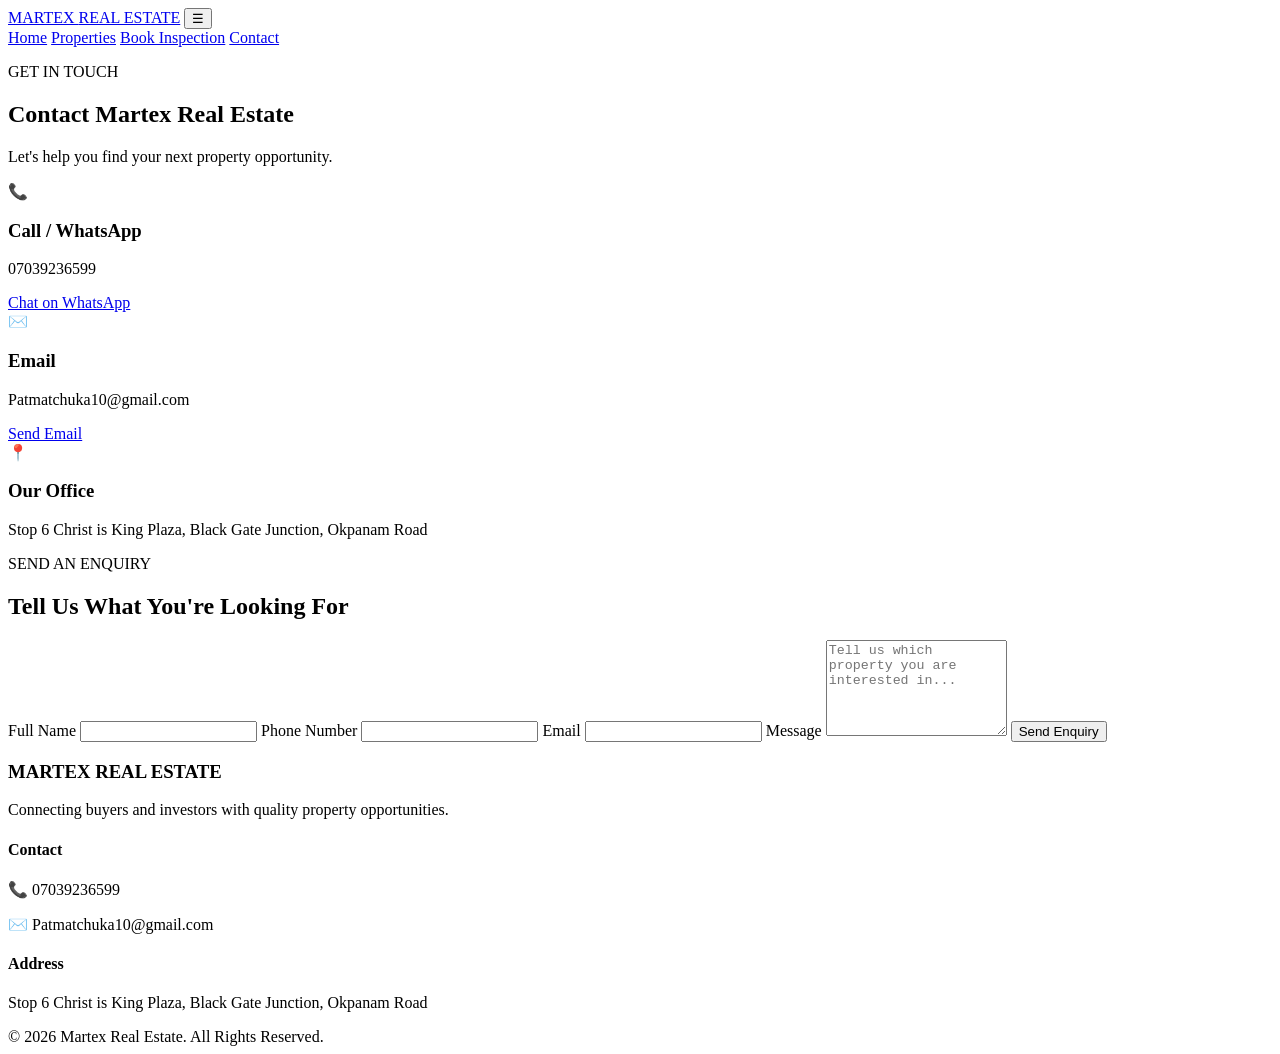
==== contact.html @ 000bf505 "Create contact.html" ====
<!DOCTYPE html>
<html lang="en">
<head>
  <meta charset="UTF-8">
  <meta name="viewport" content="width=device-width, initial-scale=1.0">
  <title>Contact | Martex Real Estate</title>
  <link rel="stylesheet" href="style.css">
</head>

<body>

<header class="header">
  <div class="container nav-container">
    <a href="index.html" class="logo">MARTEX <span>REAL ESTATE</span></a>

    <button class="menu-toggle" onclick="toggleMenu()">☰</button>

    <nav id="mainNav">
      <a href="index.html">Home</a>
      <a href="properties.html">Properties</a>
      <a href="inspection.html">Book Inspection</a>
      <a href="contact.html">Contact</a>
    </nav>
  </div>
</header>

<section class="page-hero">
  <div class="container">
    <p class="section-label">GET IN TOUCH</p>
    <h1>Contact Martex Real Estate</h1>
    <p>Let's help you find your next property opportunity.</p>
  </div>
</section>

<section class="contact-section">
  <div class="container contact-grid">

    <div class="contact-card">
      <div class="contact-icon">📞</div>
      <h3>Call / WhatsApp</h3>
      <p>07039236599</p>
      <a
        href="https://wa.me/2347039236599?text=Hello%20Martex%20Real%20Estate%2C%20I%20am%20interested%20in%20one%20of%20your%20properties."
        class="btn"
        target="_blank">
        Chat on WhatsApp
      </a>
    </div>

    <div class="contact-card">
      <div class="contact-icon">✉️</div>
      <h3>Email</h3>
      <p>Patmatchuka10@gmail.com</p>
      <a
        href="mailto:Patmatchuka10@gmail.com"
        class="btn">
        Send Email
      </a>
    </div>

    <div class="contact-card">
      <div class="contact-icon">📍</div>
      <h3>Our Office</h3>
      <p>
        Stop 6 Christ is King Plaza,
        Black Gate Junction,
        Okpanam Road
      </p>
    </div>

  </div>
</section>

<section class="contact-form-section">
  <div class="container form-container">

    <p class="section-label">SEND AN ENQUIRY</p>
    <h2>Tell Us What You're Looking For</h2>

    <form onsubmit="sendContactMessage(event)">

      <label for="contactName">Full Name</label>
      <input type="text" id="contactName" required>

      <label for="contactPhone">Phone Number</label>
      <input type="tel" id="contactPhone" required>

      <label for="contactEmail">Email</label>
      <input type="email" id="contactEmail">

      <label for="contactMessage">Message</label>
      <textarea id="contactMessage" rows="6" required
        placeholder="Tell us which property you are interested in..."></textarea>

      <button type="submit" class="btn form-button">
        Send Enquiry
      </button>

    </form>

  </div>
</section>

<footer class="footer">
  <div class="container footer-grid">

    <div>
      <h3>MARTEX REAL ESTATE</h3>
      <p>
        Connecting buyers and investors with quality
        property opportunities.
      </p>
    </div>

    <div>
      <h4>Contact</h4>
      <p>📞 07039236599</p>
      <p>✉️ Patmatchuka10@gmail.com</p>
    </div>

    <div>
      <h4>Address</h4>
      <p>
        Stop 6 Christ is King Plaza,
        Black Gate Junction,
        Okpanam Road
      </p>
    </div>

  </div>

  <div class="footer-bottom">
    © 2026 Martex Real Estate. All Rights Reserved.
  </div>
</footer>

<script src="script.js"></script>

</body>
</html>
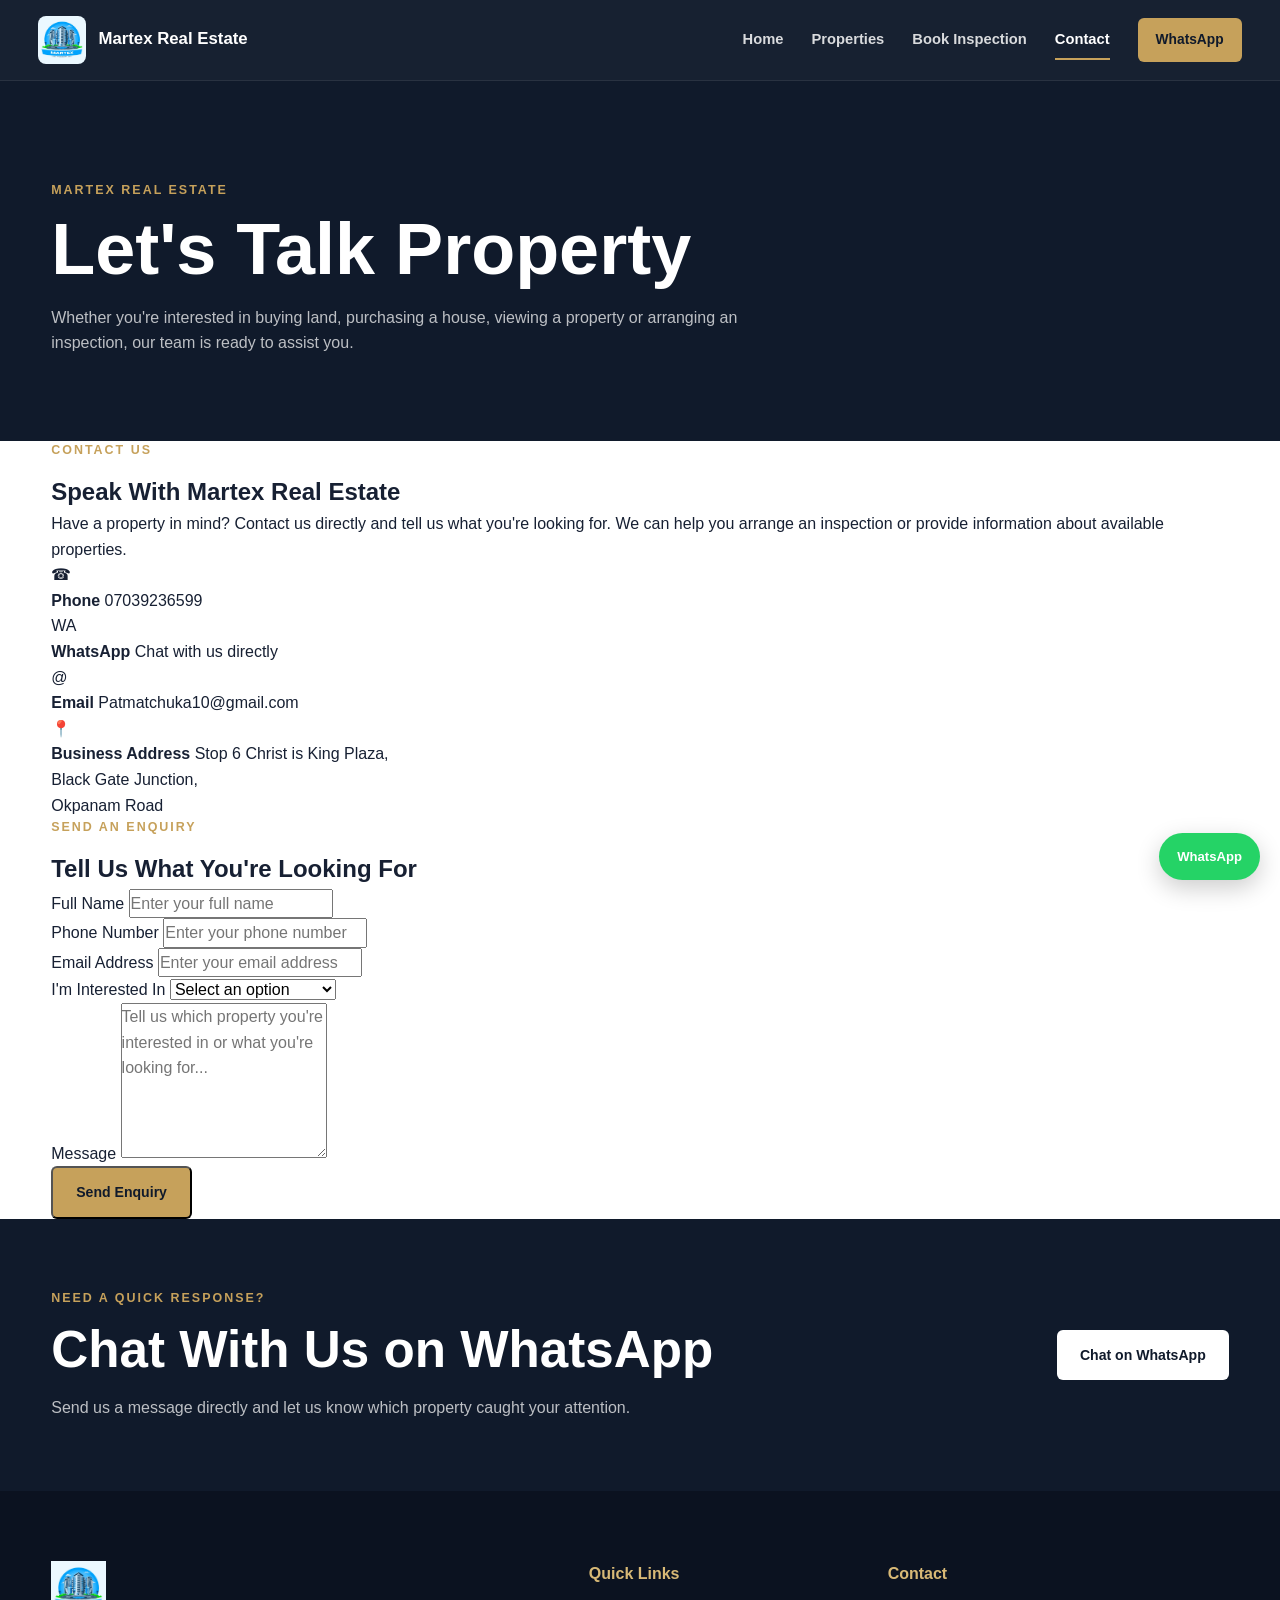
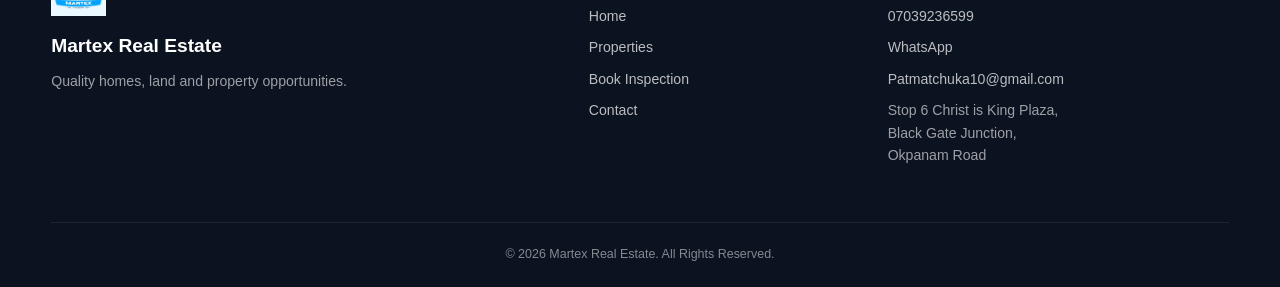
==== commit d2ae276c: "Update contact.html" ====
--- a/contact.html
+++ b/contact.html
@@ -1,138 +1,570 @@
 <!DOCTYPE html>
 <html lang="en">
 <head>
-  <meta charset="UTF-8">
-  <meta name="viewport" content="width=device-width, initial-scale=1.0">
-  <title>Contact | Martex Real Estate</title>
-  <link rel="stylesheet" href="style.css">
+    <meta charset="UTF-8">
+    <meta name="viewport" content="width=device-width, initial-scale=1.0">
+
+    <title>Contact | Martex Real Estate</title>
+
+    <meta name="description"
+          content="Contact Martex Real Estate for property enquiries, inspections, houses, land and investment opportunities.">
+
+    <link rel="stylesheet" href="style.css">
 </head>
 
 <body>
 
-<header class="header">
-  <div class="container nav-container">
-    <a href="index.html" class="logo">MARTEX <span>REAL ESTATE</span></a>
-
-    <button class="menu-toggle" onclick="toggleMenu()">☰</button>
-
-    <nav id="mainNav">
-      <a href="index.html">Home</a>
-      <a href="properties.html">Properties</a>
-      <a href="inspection.html">Book Inspection</a>
-      <a href="contact.html">Contact</a>
-    </nav>
-  </div>
+<!-- =========================
+     HEADER
+========================= -->
+
+<header class="site-header">
+
+    <div class="header-container">
+
+        <a href="index.html" class="logo-area">
+            <img
+                src="images/logo.png"
+                alt="Martex Real Estate Logo"
+            >
+
+            <span>
+                Martex Real Estate
+            </span>
+        </a>
+
+
+        <nav class="main-nav" id="mainNav">
+
+            <a href="index.html">
+                Home
+            </a>
+
+            <a href="properties.html">
+                Properties
+            </a>
+
+            <a href="inspection.html">
+                Book Inspection
+            </a>
+
+            <a href="contact.html" class="active">
+                Contact
+            </a>
+
+        </nav>
+
+
+        <a
+            href="https://wa.me/2347039236599"
+            class="header-whatsapp"
+            target="_blank"
+        >
+            WhatsApp
+        </a>
+
+
+        <button
+            class="menu-toggle"
+            id="menuToggle"
+            aria-label="Open navigation menu"
+        >
+            ☰
+        </button>
+
+    </div>
+
 </header>
 
-<section class="page-hero">
-  <div class="container">
-    <p class="section-label">GET IN TOUCH</p>
-    <h1>Contact Martex Real Estate</h1>
-    <p>Let's help you find your next property opportunity.</p>
-  </div>
+
+<!-- =========================
+     CONTACT HERO
+========================= -->
+
+<section class="property-page-hero">
+
+    <div class="section-container">
+
+        <p class="section-label">
+            MARTEX REAL ESTATE
+        </p>
+
+        <h1>
+            Let's Talk Property
+        </h1>
+
+        <p>
+            Whether you're interested in buying land, purchasing
+            a house, viewing a property or arranging an inspection,
+            our team is ready to assist you.
+        </p>
+
+    </div>
+
 </section>
 
-<section class="contact-section">
-  <div class="container contact-grid">
-
-    <div class="contact-card">
-      <div class="contact-icon">📞</div>
-      <h3>Call / WhatsApp</h3>
-      <p>07039236599</p>
-      <a
-        href="https://wa.me/2347039236599?text=Hello%20Martex%20Real%20Estate%2C%20I%20am%20interested%20in%20one%20of%20your%20properties."
-        class="btn"
-        target="_blank">
-        Chat on WhatsApp
-      </a>
+
+<!-- =========================
+     CONTACT SECTION
+========================= -->
+
+<section class="contact-page-section">
+
+    <div class="section-container">
+
+        <div class="contact-page-grid">
+
+
+            <!-- =========================
+                 CONTACT INFORMATION
+            ========================== -->
+
+            <div class="contact-information">
+
+                <p class="section-label">
+                    CONTACT US
+                </p>
+
+                <h2>
+                    Speak With Martex Real Estate
+                </h2>
+
+                <p class="contact-intro">
+                    Have a property in mind? Contact us directly
+                    and tell us what you're looking for. We can
+                    help you arrange an inspection or provide
+                    information about available properties.
+                </p>
+
+
+                <!-- PHONE -->
+
+                <a
+                    href="tel:+2347039236599"
+                    class="contact-info-card"
+                >
+
+                    <div class="contact-info-icon">
+                        ☎
+                    </div>
+
+                    <div>
+
+                        <strong>
+                            Phone
+                        </strong>
+
+                        <span>
+                            07039236599
+                        </span>
+
+                    </div>
+
+                </a>
+
+
+                <!-- WHATSAPP -->
+
+                <a
+                    href="https://wa.me/2347039236599"
+                    target="_blank"
+                    class="contact-info-card"
+                >
+
+                    <div class="contact-info-icon">
+                        WA
+                    </div>
+
+                    <div>
+
+                        <strong>
+                            WhatsApp
+                        </strong>
+
+                        <span>
+                            Chat with us directly
+                        </span>
+
+                    </div>
+
+                </a>
+
+
+                <!-- EMAIL -->
+
+                <a
+                    href="mailto:Patmatchuka10@gmail.com"
+                    class="contact-info-card"
+                >
+
+                    <div class="contact-info-icon">
+                        @
+                    </div>
+
+                    <div>
+
+                        <strong>
+                            Email
+                        </strong>
+
+                        <span>
+                            Patmatchuka10@gmail.com
+                        </span>
+
+                    </div>
+
+                </a>
+
+
+                <!-- ADDRESS -->
+
+                <div class="contact-info-card">
+
+                    <div class="contact-info-icon">
+                        📍
+                    </div>
+
+                    <div>
+
+                        <strong>
+                            Business Address
+                        </strong>
+
+                        <span>
+                            Stop 6 Christ is King Plaza,<br>
+                            Black Gate Junction,<br>
+                            Okpanam Road
+                        </span>
+
+                    </div>
+
+                </div>
+
+            </div>
+
+
+            <!-- =========================
+                 CONTACT FORM
+            ========================== -->
+
+            <div class="contact-form-box">
+
+                <p class="section-label">
+                    SEND AN ENQUIRY
+                </p>
+
+                <h2>
+                    Tell Us What You're Looking For
+                </h2>
+
+                <form id="contactForm">
+
+                    <!-- NAME -->
+
+                    <div class="form-group">
+
+                        <label for="contactName">
+                            Full Name
+                        </label>
+
+                        <input
+                            type="text"
+                            id="contactName"
+                            name="name"
+                            placeholder="Enter your full name"
+                            required
+                        >
+
+                    </div>
+
+
+                    <!-- PHONE -->
+
+                    <div class="form-group">
+
+                        <label for="contactPhone">
+                            Phone Number
+                        </label>
+
+                        <input
+                            type="tel"
+                            id="contactPhone"
+                            name="phone"
+                            placeholder="Enter your phone number"
+                            required
+                        >
+
+                    </div>
+
+
+                    <!-- EMAIL -->
+
+                    <div class="form-group">
+
+                        <label for="contactEmail">
+                            Email Address
+                        </label>
+
+                        <input
+                            type="email"
+                            id="contactEmail"
+                            name="email"
+                            placeholder="Enter your email address"
+                        >
+
+                    </div>
+
+
+                    <!-- INTEREST -->
+
+                    <div class="form-group">
+
+                        <label for="contactInterest">
+                            I'm Interested In
+                        </label>
+
+                        <select
+                            id="contactInterest"
+                            name="interest"
+                            required
+                        >
+
+                            <option value="">
+                                Select an option
+                            </option>
+
+                            <option value="House">
+                                House / Duplex
+                            </option>
+
+                            <option value="Land">
+                                Land
+                            </option>
+
+                            <option value="Investment">
+                                Investment Property
+                            </option>
+
+                            <option value="Inspection">
+                                Property Inspection
+                            </option>
+
+                            <option value="Other">
+                                Other Enquiry
+                            </option>
+
+                        </select>
+
+                    </div>
+
+
+                    <!-- MESSAGE -->
+
+                    <div class="form-group">
+
+                        <label for="contactMessage">
+                            Message
+                        </label>
+
+                        <textarea
+                            id="contactMessage"
+                            name="message"
+                            rows="6"
+                            placeholder="Tell us which property you're interested in or what you're looking for..."
+                            required
+                        ></textarea>
+
+                    </div>
+
+
+                    <button
+                        type="submit"
+                        class="btn btn-primary contact-submit"
+                    >
+                        Send Enquiry
+                    </button>
+
+                </form>
+
+            </div>
+
+        </div>
+
     </div>
 
-    <div class="contact-card">
-      <div class="contact-icon">✉️</div>
-      <h3>Email</h3>
-      <p>Patmatchuka10@gmail.com</p>
-      <a
-        href="mailto:Patmatchuka10@gmail.com"
-        class="btn">
-        Send Email
-      </a>
+</section>
+
+
+<!-- =========================
+     QUICK WHATSAPP CTA
+========================= -->
+
+<section class="inspection-cta">
+
+    <div class="section-container">
+
+        <div class="inspection-box">
+
+            <div>
+
+                <p class="section-label">
+                    NEED A QUICK RESPONSE?
+                </p>
+
+                <h2>
+                    Chat With Us on WhatsApp
+                </h2>
+
+                <p>
+                    Send us a message directly and let us know
+                    which property caught your attention.
+                </p>
+
+            </div>
+
+            <a
+                href="https://wa.me/2347039236599"
+                class="btn btn-light"
+                target="_blank"
+            >
+                Chat on WhatsApp
+            </a>
+
+        </div>
+
     </div>
 
-    <div class="contact-card">
-      <div class="contact-icon">📍</div>
-      <h3>Our Office</h3>
-      <p>
-        Stop 6 Christ is King Plaza,
-        Black Gate Junction,
-        Okpanam Road
-      </p>
+</section>
+
+
+<!-- =========================
+     FLOATING WHATSAPP
+========================= -->
+
+<a
+    href="https://wa.me/2347039236599"
+    class="floating-whatsapp"
+    target="_blank"
+    aria-label="Chat with Martex Real Estate on WhatsApp"
+>
+    <span>
+        WhatsApp
+    </span>
+</a>
+
+
+<!-- =========================
+     FOOTER
+========================= -->
+
+<footer class="site-footer">
+
+    <div class="section-container">
+
+        <div class="footer-grid">
+
+
+            <!-- BRAND -->
+
+            <div class="footer-brand">
+
+                <img
+                    src="images/logo.png"
+                    alt="Martex Real Estate Logo"
+                >
+
+                <h3>
+                    Martex Real Estate
+                </h3>
+
+                <p>
+                    Quality homes, land and property opportunities.
+                </p>
+
+            </div>
+
+
+            <!-- LINKS -->
+
+            <div class="footer-links">
+
+                <h4>
+                    Quick Links
+                </h4>
+
+                <a href="index.html">
+                    Home
+                </a>
+
+                <a href="properties.html">
+                    Properties
+                </a>
+
+                <a href="inspection.html">
+                    Book Inspection
+                </a>
+
+                <a href="contact.html">
+                    Contact
+                </a>
+
+            </div>
+
+
+            <!-- CONTACT -->
+
+            <div class="footer-contact">
+
+                <h4>
+                    Contact
+                </h4>
+
+                <a
+                    href="tel:+2347039236599"
+                >
+                    07039236599
+                </a>
+
+                <a
+                    href="https://wa.me/2347039236599"
+                    target="_blank"
+                >
+                    WhatsApp
+                </a>
+
+                <a
+                    href="mailto:Patmatchuka10@gmail.com"
+                >
+                    Patmatchuka10@gmail.com
+                </a>
+
+                <p>
+                    Stop 6 Christ is King Plaza,<br>
+                    Black Gate Junction,<br>
+                    Okpanam Road
+                </p>
+
+            </div>
+
+        </div>
+
+
+        <div class="footer-bottom">
+
+            <p>
+                © 2026 Martex Real Estate. All Rights Reserved.
+            </p>
+
+        </div>
+
     </div>
 
-  </div>
-</section>
-
-<section class="contact-form-section">
-  <div class="container form-container">
-
-    <p class="section-label">SEND AN ENQUIRY</p>
-    <h2>Tell Us What You're Looking For</h2>
-
-    <form onsubmit="sendContactMessage(event)">
-
-      <label for="contactName">Full Name</label>
-      <input type="text" id="contactName" required>
-
-      <label for="contactPhone">Phone Number</label>
-      <input type="tel" id="contactPhone" required>
-
-      <label for="contactEmail">Email</label>
-      <input type="email" id="contactEmail">
-
-      <label for="contactMessage">Message</label>
-      <textarea id="contactMessage" rows="6" required
-        placeholder="Tell us which property you are interested in..."></textarea>
-
-      <button type="submit" class="btn form-button">
-        Send Enquiry
-      </button>
-
-    </form>
-
-  </div>
-</section>
-
-<footer class="footer">
-  <div class="container footer-grid">
-
-    <div>
-      <h3>MARTEX REAL ESTATE</h3>
-      <p>
-        Connecting buyers and investors with quality
-        property opportunities.
-      </p>
-    </div>
-
-    <div>
-      <h4>Contact</h4>
-      <p>📞 07039236599</p>
-      <p>✉️ Patmatchuka10@gmail.com</p>
-    </div>
-
-    <div>
-      <h4>Address</h4>
-      <p>
-        Stop 6 Christ is King Plaza,
-        Black Gate Junction,
-        Okpanam Road
-      </p>
-    </div>
-
-  </div>
-
-  <div class="footer-bottom">
-    © 2026 Martex Real Estate. All Rights Reserved.
-  </div>
 </footer>
+
+
+<!-- =========================
+     JAVASCRIPT
+========================= -->
 
 <script src="script.js"></script>
 
--- a/style.css
+++ b/style.css
@@ -0,0 +1,1243 @@
+/* =========================================================
+   MARTEX REAL ESTATE
+   PROFESSIONAL WEBSITE STYLES
+========================================================= */
+
+* {
+    margin: 0;
+    padding: 0;
+    box-sizing: border-box;
+}
+
+html {
+    scroll-behavior: smooth;
+}
+
+body {
+    font-family: Arial, Helvetica, sans-serif;
+    background: #ffffff;
+    color: #172033;
+    line-height: 1.6;
+}
+
+a {
+    text-decoration: none;
+    color: inherit;
+}
+
+img,
+video {
+    max-width: 100%;
+    display: block;
+}
+
+button,
+input,
+select,
+textarea {
+    font: inherit;
+}
+
+
+/* =========================================================
+   VARIABLES
+========================================================= */
+
+:root {
+    --navy: #101a2b;
+    --navy-light: #18263d;
+    --gold: #c6a15b;
+    --gold-light: #d8b976;
+    --white: #ffffff;
+    --light: #f6f7f9;
+    --text: #172033;
+    --muted: #6b7280;
+    --border: #e5e7eb;
+    --shadow: 0 15px 45px rgba(15, 23, 42, 0.10);
+    --radius: 14px;
+}
+
+
+/* =========================================================
+   GENERAL
+========================================================= */
+
+.section-container {
+    width: min(1180px, 92%);
+    margin: 0 auto;
+}
+
+.section-label {
+    color: var(--gold);
+    font-size: 0.78rem;
+    font-weight: 800;
+    letter-spacing: 2px;
+    text-transform: uppercase;
+    margin-bottom: 12px;
+}
+
+.section-heading {
+    display: flex;
+    justify-content: space-between;
+    align-items: end;
+    gap: 30px;
+    margin-bottom: 40px;
+}
+
+.section-heading.centered {
+    display: block;
+    text-align: center;
+    max-width: 760px;
+    margin: 0 auto 45px;
+}
+
+.section-heading h2,
+.intro-content h2,
+.why-content h2,
+.contact-grid h2,
+.inspection-box h2 {
+    color: var(--navy);
+    font-size: clamp(2rem, 4vw, 3.2rem);
+    line-height: 1.15;
+    margin-bottom: 16px;
+}
+
+.section-heading p,
+.intro-content p,
+.why-content p,
+.contact-grid p {
+    color: var(--muted);
+}
+
+
+/* =========================================================
+   HEADER
+========================================================= */
+
+.site-header {
+    position: sticky;
+    top: 0;
+    z-index: 1000;
+    background: rgba(16, 26, 43, 0.97);
+    backdrop-filter: blur(12px);
+    border-bottom: 1px solid rgba(255, 255, 255, 0.08);
+}
+
+.header-container {
+    width: min(1240px, 94%);
+    min-height: 78px;
+    margin: 0 auto;
+    display: flex;
+    align-items: center;
+    gap: 28px;
+}
+
+.logo-area {
+    display: flex;
+    align-items: center;
+    gap: 12px;
+    color: var(--white);
+    font-size: 1.05rem;
+    font-weight: 800;
+    white-space: nowrap;
+}
+
+.logo-area img {
+    width: 48px;
+    height: 48px;
+    object-fit: contain;
+    border-radius: 8px;
+}
+
+.main-nav {
+    display: flex;
+    align-items: center;
+    justify-content: center;
+    gap: 28px;
+    margin-left: auto;
+}
+
+.main-nav a {
+    position: relative;
+    color: rgba(255, 255, 255, 0.84);
+    font-size: 0.92rem;
+    font-weight: 600;
+    padding: 28px 0;
+    transition: 0.3s ease;
+}
+
+.main-nav a:hover,
+.main-nav a.active {
+    color: var(--white);
+}
+
+.main-nav a.active::after {
+    content: "";
+    position: absolute;
+    left: 0;
+    right: 0;
+    bottom: 20px;
+    height: 2px;
+    background: var(--gold);
+}
+
+.header-whatsapp {
+    background: var(--gold);
+    color: var(--navy);
+    padding: 11px 18px;
+    border-radius: 6px;
+    font-size: 0.86rem;
+    font-weight: 800;
+    transition: 0.3s ease;
+}
+
+.header-whatsapp:hover {
+    background: var(--gold-light);
+    transform: translateY(-2px);
+}
+
+.menu-toggle {
+    display: none;
+    border: 0;
+    background: transparent;
+    color: white;
+    font-size: 1.7rem;
+    cursor: pointer;
+}
+
+
+/* =========================================================
+   HERO
+========================================================= */
+
+.hero {
+    position: relative;
+    min-height: 680px;
+    display: flex;
+    align-items: center;
+    overflow: hidden;
+    background: var(--navy);
+}
+
+.hero-video {
+    position: absolute;
+    inset: 0;
+    width: 100%;
+    height: 100%;
+    object-fit: cover;
+}
+
+.hero-overlay {
+    position: absolute;
+    inset: 0;
+    background:
+        linear-gradient(
+            90deg,
+            rgba(7, 13, 24, 0.92) 0%,
+            rgba(7, 13, 24, 0.68) 45%,
+            rgba(7, 13, 24, 0.25) 100%
+        );
+}
+
+.hero-content {
+    position: relative;
+    z-index: 2;
+    width: min(1180px, 92%);
+    margin: 0 auto;
+    color: white;
+    padding: 100px 0;
+}
+
+.hero-label {
+    color: var(--gold-light);
+    font-size: 0.82rem;
+    font-weight: 800;
+    letter-spacing: 3px;
+    margin-bottom: 18px;
+}
+
+.hero h1 {
+    max-width: 780px;
+    font-size: clamp(3rem, 7vw, 6rem);
+    line-height: 0.98;
+    letter-spacing: -2px;
+    margin-bottom: 25px;
+}
+
+.hero-text {
+    max-width: 600px;
+    color: rgba(255, 255, 255, 0.82);
+    font-size: 1.08rem;
+    margin-bottom: 32px;
+}
+
+.hero-buttons {
+    display: flex;
+    flex-wrap: wrap;
+    gap: 14px;
+}
+
+
+/* =========================================================
+   BUTTONS
+========================================================= */
+
+.btn {
+    display: inline-flex;
+    align-items: center;
+    justify-content: center;
+    min-height: 50px;
+    padding: 13px 23px;
+    border-radius: 6px;
+    font-size: 0.88rem;
+    font-weight: 800;
+    transition: 0.3s ease;
+}
+
+.btn-primary {
+    background: var(--gold);
+    color: var(--navy);
+}
+
+.btn-primary:hover {
+    background: var(--gold-light);
+    transform: translateY(-2px);
+}
+
+.btn-outline {
+    color: white;
+    border: 1px solid rgba(255, 255, 255, 0.5);
+}
+
+.btn-outline:hover {
+    background: white;
+    color: var(--navy);
+}
+
+.btn-secondary {
+    color: var(--navy);
+    border: 1px solid var(--border);
+    background: white;
+}
+
+.btn-secondary:hover {
+    border-color: var(--gold);
+    color: var(--gold);
+}
+
+.btn-light {
+    background: white;
+    color: var(--navy);
+}
+
+.btn-light:hover {
+    background: var(--gold);
+}
+
+
+/* =========================================================
+   INTRO
+========================================================= */
+
+.intro-section {
+    padding: 100px 0 60px;
+}
+
+.intro-content {
+    max-width: 760px;
+}
+
+.intro-content p {
+    font-size: 1.05rem;
+}
+
+
+/* =========================================================
+   FEATURED PROPERTY
+========================================================= */
+
+.featured-section {
+    padding: 50px 0 100px;
+}
+
+.featured-price {
+    color: var(--navy);
+    font-size: 1.3rem;
+    font-weight: 800;
+    white-space: nowrap;
+}
+
+.featured-property {
+    display: grid;
+    grid-template-columns: 1.35fr 1fr;
+    background: var(--light);
+    border-radius: var(--radius);
+    overflow: hidden;
+    box-shadow: var(--shadow);
+}
+
+.featured-video {
+    min-height: 480px;
+    background: #000;
+}
+
+.featured-video video {
+    width: 100%;
+    height: 100%;
+    min-height: 480px;
+    object-fit: cover;
+}
+
+.featured-info {
+    padding: 50px;
+    display: flex;
+    flex-direction: column;
+    justify-content: center;
+}
+
+.property-location {
+    color: var(--gold);
+    font-size: 0.9rem;
+    font-weight: 700;
+    margin-bottom: 12px;
+}
+
+.featured-info h3 {
+    color: var(--navy);
+    font-size: 2rem;
+    line-height: 1.15;
+    margin-bottom: 15px;
+}
+
+.featured-info > p:not(.property-location) {
+    color: var(--muted);
+    margin-bottom: 28px;
+}
+
+.property-features {
+    display: grid;
+    grid-template-columns: repeat(2, 1fr);
+    gap: 12px;
+    margin-bottom: 30px;
+}
+
+.property-features div {
+    background: white;
+    padding: 15px;
+    border-radius: 8px;
+    border: 1px solid var(--border);
+}
+
+.property-features strong {
+    display: block;
+    color: var(--navy);
+    font-size: 1rem;
+}
+
+.property-features span {
+    display: block;
+    color: var(--muted);
+    font-size: 0.78rem;
+}
+
+.property-actions {
+    display: flex;
+    flex-wrap: wrap;
+    gap: 10px;
+}
+
+
+/* =========================================================
+   CATEGORIES
+========================================================= */
+
+.categories-section {
+    background: var(--light);
+    padding: 100px 0;
+}
+
+.category-grid {
+    display: grid;
+    grid-template-columns: repeat(3, 1fr);
+    gap: 20px;
+}
+
+.category-card {
+    position: relative;
+    min-height: 280px;
+    overflow: hidden;
+    border-radius: var(--radius);
+    background: var(--navy);
+    color: white;
+    box-shadow: var(--shadow);
+    transition: 0.35s ease;
+}
+
+.category-card::before {
+    content: "";
+    position: absolute;
+    inset: 0;
+    background:
+        linear-gradient(
+            180deg,
+            rgba(16, 26, 43, 0.15),
+            rgba(16, 26, 43, 0.96)
+        );
+}
+
+.category-card:hover {
+    transform: translateY(-7px);
+}
+
+.category-house {
+    background:
+        linear-gradient(rgba(16, 26, 43, 0.15), rgba(16, 26, 43, 0.8)),
+        url("images/logo.png") center/cover no-repeat;
+}
+
+.category-land {
+    background:
+        linear-gradient(rgba(16, 26, 43, 0.15), rgba(16, 26, 43, 0.8)),
+        url("images/logo.png") center/cover no-repeat;
+}
+
+.category-investment {
+    background:
+        linear-gradient(rgba(16, 26, 43, 0.15), rgba(16, 26, 43, 0.8)),
+        url("images/logo.png") center/cover no-repeat;
+}
+
+.category-content {
+    position: absolute;
+    inset: 0;
+    z-index: 2;
+    display: flex;
+    flex-direction: column;
+    justify-content: end;
+    padding: 30px;
+}
+
+.category-icon {
+    font-size: 2rem;
+    margin-bottom: auto;
+}
+
+.category-content h3 {
+    font-size: 1.45rem;
+    margin-bottom: 8px;
+}
+
+.category-content p {
+    color: rgba(255, 255, 255, 0.76);
+    font-size: 0.9rem;
+    margin-bottom: 16px;
+}
+
+.category-link {
+    color: var(--gold-light);
+    font-weight: 800;
+    font-size: 0.88rem;
+}
+
+
+/* =========================================================
+   VIDEO SHOWCASE
+========================================================= */
+
+.showcase-section {
+    padding: 100px 0;
+}
+
+.video-grid {
+    display: grid;
+    grid-template-columns: repeat(3, 1fr);
+    gap: 24px;
+}
+
+.video-card {
+    background: white;
+    border: 1px solid var(--border);
+    border-radius: var(--radius);
+    overflow: hidden;
+    box-shadow: 0 8px 25px rgba(15, 23, 42, 0.06);
+    transition: 0.3s ease;
+}
+
+.video-card:hover {
+    transform: translateY(-5px);
+    box-shadow: var(--shadow);
+}
+
+.video-card video {
+    width: 100%;
+    height: 235px;
+    object-fit: cover;
+    background: #111;
+}
+
+.video-card-content {
+    padding: 22px;
+}
+
+.property-type {
+    color: var(--gold);
+    font-size: 0.7rem;
+    font-weight: 800;
+    letter-spacing: 1.5px;
+}
+
+.video-card h3 {
+    color: var(--navy);
+    font-size: 1.2rem;
+    margin: 7px 0;
+}
+
+.video-card p {
+    color: var(--muted);
+    font-size: 0.88rem;
+    margin-bottom: 10px;
+}
+
+.video-card strong {
+    color: var(--navy);
+    font-size: 1rem;
+}
+
+.center-button {
+    text-align: center;
+    margin-top: 45px;
+}
+
+
+/* =========================================================
+   WHY SECTION
+========================================================= */
+
+.why-section {
+    background: var(--light);
+    padding: 100px 0;
+}
+
+.why-grid {
+    display: grid;
+    grid-template-columns: 0.9fr 1.1fr;
+    gap: 80px;
+    align-items: center;
+}
+
+.why-content > p:not(.section-label) {
+    max-width: 570px;
+    margin-bottom: 28px;
+}
+
+.why-features {
+    display: grid;
+    gap: 10px;
+}
+
+.why-item {
+    display: flex;
+    gap: 22px;
+    padding: 22px;
+    background: white;
+    border: 1px solid var(--border);
+    border-radius: 10px;
+}
+
+.why-item > span {
+    color: var(--gold);
+    font-size: 0.8rem;
+    font-weight: 800;
+}
+
+.why-item h3 {
+    color: var(--navy);
+    font-size: 1rem;
+    margin-bottom: 5px;
+}
+
+.why-item p {
+    color: var(--muted);
+    font-size: 0.86rem;
+}
+
+
+/* =========================================================
+   INSPECTION CTA
+========================================================= */
+
+.inspection-cta {
+    padding: 70px 0;
+    background: var(--navy);
+}
+
+.inspection-box {
+    display: flex;
+    align-items: center;
+    justify-content: space-between;
+    gap: 40px;
+}
+
+.inspection-box h2 {
+    color: white;
+}
+
+.inspection-box p:not(.section-label) {
+    color: rgba(255, 255, 255, 0.72);
+}
+
+
+/* =========================================================
+   CONTACT PREVIEW
+========================================================= */
+
+.contact-preview {
+    padding: 100px 0;
+}
+
+.contact-grid {
+    display: grid;
+    grid-template-columns: 1fr 0.8fr;
+    gap: 80px;
+    align-items: center;
+}
+
+.contact-details {
+    display: grid;
+    gap: 15px;
+}
+
+.contact-details > *,
+.contact-details a {
+    padding: 20px;
+    background: var(--light);
+    border-radius: 10px;
+    border: 1px solid var(--border);
+}
+
+.contact-details strong {
+    display: block;
+    color: var(--navy);
+    font-size: 0.8rem;
+    text-transform: uppercase;
+    letter-spacing: 1px;
+    margin-bottom: 5px;
+}
+
+.contact-details span,
+.contact-details p {
+    display: block;
+    color: var(--muted);
+    font-size: 0.9rem;
+}
+
+
+/* =========================================================
+   FLOATING WHATSAPP
+========================================================= */
+
+.floating-whatsapp {
+    position: fixed;
+    right: 20px;
+    bottom: 20px;
+    z-index: 900;
+    background: #25d366;
+    color: white;
+    padding: 13px 18px;
+    border-radius: 50px;
+    font-size: 0.82rem;
+    font-weight: 800;
+    box-shadow: 0 8px 25px rgba(0, 0, 0, 0.2);
+    transition: 0.3s ease;
+}
+
+.floating-whatsapp:hover {
+    transform: translateY(-3px);
+}
+
+
+/* =========================================================
+   FOOTER
+========================================================= */
+
+.site-footer {
+    background: #0b1220;
+    color: white;
+    padding: 70px 0 0;
+}
+
+.footer-grid {
+    display: grid;
+    grid-template-columns: 1.4fr 0.7fr 1fr;
+    gap: 60px;
+    padding-bottom: 55px;
+}
+
+.footer-brand img {
+    width: 55px;
+    height: 55px;
+    object-fit: contain;
+    margin-bottom: 15px;
+}
+
+.footer-brand h3 {
+    font-size: 1.2rem;
+    margin-bottom: 8px;
+}
+
+.footer-brand p,
+.footer-contact p {
+    color: rgba(255, 255, 255, 0.6);
+    font-size: 0.88rem;
+}
+
+.footer-links,
+.footer-contact {
+    display: flex;
+    flex-direction: column;
+    align-items: flex-start;
+}
+
+.footer-links h4,
+.footer-contact h4 {
+    color: var(--gold-light);
+    margin-bottom: 18px;
+}
+
+.footer-links a,
+.footer-contact a {
+    color: rgba(255, 255, 255, 0.72);
+    font-size: 0.88rem;
+    margin-bottom: 9px;
+    transition: 0.3s ease;
+}
+
+.footer-links a:hover,
+.footer-contact a:hover {
+    color: white;
+}
+
+.footer-bottom {
+    padding: 22px 0;
+    border-top: 1px solid rgba(255, 255, 255, 0.08);
+}
+
+.footer-bottom p {
+    color: rgba(255, 255, 255, 0.5);
+    font-size: 0.78rem;
+    text-align: center;
+}
+
+
+/* =========================================================
+   MOBILE
+========================================================= */
+
+@media (max-width: 900px) {
+
+    .header-container {
+        min-height: 70px;
+    }
+
+    .main-nav {
+        position: absolute;
+        left: 0;
+        right: 0;
+        top: 70px;
+        display: none;
+        flex-direction: column;
+        align-items: stretch;
+        gap: 0;
+        margin: 0;
+        padding: 10px 5%;
+        background: var(--navy);
+        border-top: 1px solid rgba(255,255,255,0.08);
+    }
+
+    .main-nav.show {
+        display: flex;
+    }
+
+    .main-nav a {
+        padding: 15px 0;
+        border-bottom: 1px solid rgba(255,255,255,0.07);
+    }
+
+    .main-nav a.active::after {
+        display: none;
+    }
+
+    .header-whatsapp {
+        margin-left: auto;
+    }
+
+    .menu-toggle {
+        display: block;
+    }
+
+    .featured-property,
+    .why-grid,
+    .contact-grid {
+        grid-template-columns: 1fr;
+    }
+
+    .featured-video,
+    .featured-video video {
+        min-height: 400px;
+    }
+
+    .category-grid {
+        grid-template-columns: 1fr;
+    }
+
+    .video-grid {
+        grid-template-columns: repeat(2, 1fr);
+    }
+
+    .why-grid {
+        gap: 45px;
+    }
+
+    .footer-grid {
+        grid-template-columns: 1fr 1fr;
+    }
+}
+
+
+@media (max-width: 600px) {
+
+    .section-container {
+        width: min(92%, 500px);
+    }
+
+    .logo-area span {
+        font-size: 0.9rem;
+    }
+
+    .logo-area img {
+        width: 42px;
+        height: 42px;
+    }
+
+    .header-whatsapp {
+        display: none;
+    }
+
+    .hero {
+        min-height: 620px;
+    }
+
+    .hero-content {
+        padding: 80px 0;
+    }
+
+    .hero h1 {
+        font-size: clamp(2.6rem, 12vw, 4rem);
+        letter-spacing: -1px;
+    }
+
+    .hero-text {
+        font-size: 0.98rem;
+    }
+
+    .hero-buttons {
+        flex-direction: column;
+        align-items: stretch;
+    }
+
+    .hero-buttons .btn {
+        width: 100%;
+    }
+
+    .intro-section,
+    .featured-section,
+    .categories-section,
+    .showcase-section,
+    .why-section,
+    .contact-preview {
+        padding: 70px 0;
+    }
+
+    .section-heading {
+        display: block;
+    }
+
+    .featured-price {
+        display: block;
+        margin-top: 15px;
+    }
+
+    .featured-info {
+        padding: 30px 24px;
+    }
+
+    .featured-video,
+    .featured-video video {
+        min-height: 280px;
+    }
+
+    .property-actions {
+        flex-direction: column;
+    }
+
+    .property-actions .btn {
+        width: 100%;
+    }
+
+    .video-grid {
+        grid-template-columns: 1fr;
+    }
+
+    .video-card video {
+        height: 250px;
+    }
+
+    .inspection-box {
+        flex-direction: column;
+        align-items: flex-start;
+    }
+
+    .inspection-box .btn {
+        width: 100%;
+    }
+
+    .contact-grid {
+        gap: 35px;
+    }
+
+    .footer-grid {
+        grid-template-columns: 1fr;
+        gap: 35px;
+    }
+
+    .floating-whatsapp {
+        right: 14px;
+        bottom: 14px;
+        padding: 12px 15px;
+    }
+}
+
+
+/* =========================================================
+   ACCESSIBILITY / REDUCED MOTION
+========================================================= */
+
+@media (prefers-reduced-motion: reduce) {
+
+    html {
+        scroll-behavior: auto;
+    }
+
+    *,
+    *::before,
+    *::after {
+        transition: none !important;
+    }
+}
+/* =========================================================
+   PROPERTIES PAGE
+========================================================= */
+
+.property-page-hero {
+    background: var(--navy);
+    color: white;
+    padding: 100px 0 85px;
+}
+
+.property-page-hero h1 {
+    font-size: clamp(2.5rem, 6vw, 4.5rem);
+    line-height: 1;
+    margin-bottom: 20px;
+}
+
+.property-page-hero > div > p:last-child {
+    max-width: 700px;
+    color: rgba(255,255,255,0.72);
+}
+
+.property-filter-section {
+    background: white;
+    border-bottom: 1px solid var(--border);
+    padding: 22px 0;
+    position: sticky;
+    top: 78px;
+    z-index: 100;
+}
+
+.property-filter {
+    display: flex;
+    flex-wrap: wrap;
+    gap: 10px;
+}
+
+.filter-btn {
+    border: 1px solid var(--border);
+    background: white;
+    color: var(--navy);
+    padding: 10px 17px;
+    border-radius: 5px;
+    cursor: pointer;
+    font-weight: 700;
+    font-size: 0.82rem;
+    transition: 0.3s ease;
+}
+
+.filter-btn:hover,
+.filter-btn.active {
+    background: var(--navy);
+    color: white;
+    border-color: var(--navy);
+}
+
+.properties-section {
+    padding: 80px 0 100px;
+    background: var(--light);
+}
+
+.properties-grid {
+    display: grid;
+    grid-template-columns: repeat(2, 1fr);
+    gap: 28px;
+}
+
+.property-card {
+    background: white;
+    border-radius: var(--radius);
+    overflow: hidden;
+    border: 1px solid var(--border);
+    box-shadow: 0 8px 25px rgba(15,23,42,0.06);
+    transition: 0.3s ease;
+}
+
+.property-card:hover {
+    transform: translateY(-5px);
+    box-shadow: var(--shadow);
+}
+
+.property-card.hidden {
+    display: none;
+}
+
+.property-video {
+    position: relative;
+    background: #000;
+}
+
+.property-video video {
+    width: 100%;
+    height: 320px;
+    object-fit: cover;
+}
+
+.property-badge {
+    position: absolute;
+    top: 15px;
+    left: 15px;
+    background: var(--gold);
+    color: var(--navy);
+    padding: 7px 11px;
+    border-radius: 4px;
+    font-size: 0.68rem;
+    font-weight: 900;
+    letter-spacing: 1px;
+}
+
+.property-card-body {
+    padding: 27px;
+}
+
+.property-card-body h2 {
+    color: var(--navy);
+    font-size: 1.45rem;
+    line-height: 1.2;
+    margin: 7px 0;
+}
+
+.property-card-body > p:not(.property-location) {
+    color: var(--muted);
+    font-size: 0.9rem;
+    margin-bottom: 18px;
+}
+
+.property-card-features {
+    display: flex;
+    flex-wrap: wrap;
+    gap: 7px;
+    margin-bottom: 22px;
+}
+
+.property-card-features span {
+    background: var(--light);
+    color: var(--navy);
+    border-radius: 4px;
+    padding: 7px 9px;
+    font-size: 0.72rem;
+    font-weight: 700;
+}
+
+.property-card-bottom {
+    display: flex;
+    justify-content: space-between;
+    align-items: center;
+    gap: 15px;
+    padding-top: 18px;
+    border-top: 1px solid var(--border);
+}
+
+.property-card-bottom strong {
+    color: var(--navy);
+    font-size: 1rem;
+}
+
+.property-card-bottom .btn {
+    white-space: nowrap;
+}
+
+@media (max-width: 900px) {
+
+    .properties-grid {
+        grid-template-columns: 1fr;
+    }
+
+    .property-filter-section {
+        top: 70px;
+    }
+}
+
+@media (max-width: 600px) {
+
+    .property-page-hero {
+        padding: 75px 0 65px;
+    }
+
+    .properties-section {
+        padding: 55px 0 75px;
+    }
+
+    .property-filter {
+        overflow-x: auto;
+        flex-wrap: nowrap;
+        padding-bottom: 4px;
+    }
+
+    .filter-btn {
+        flex: 0 0 auto;
+    }
+
+    .property-video video {
+        height: 250px;
+    }
+
+    .property-card-body {
+        padding: 22px;
+    }
+
+    .property-card-bottom {
+        align-items: flex-start;
+        flex-direction: column;
+    }
+
+    .property-card-bottom .btn {
+        width: 100%;
+    }
+}
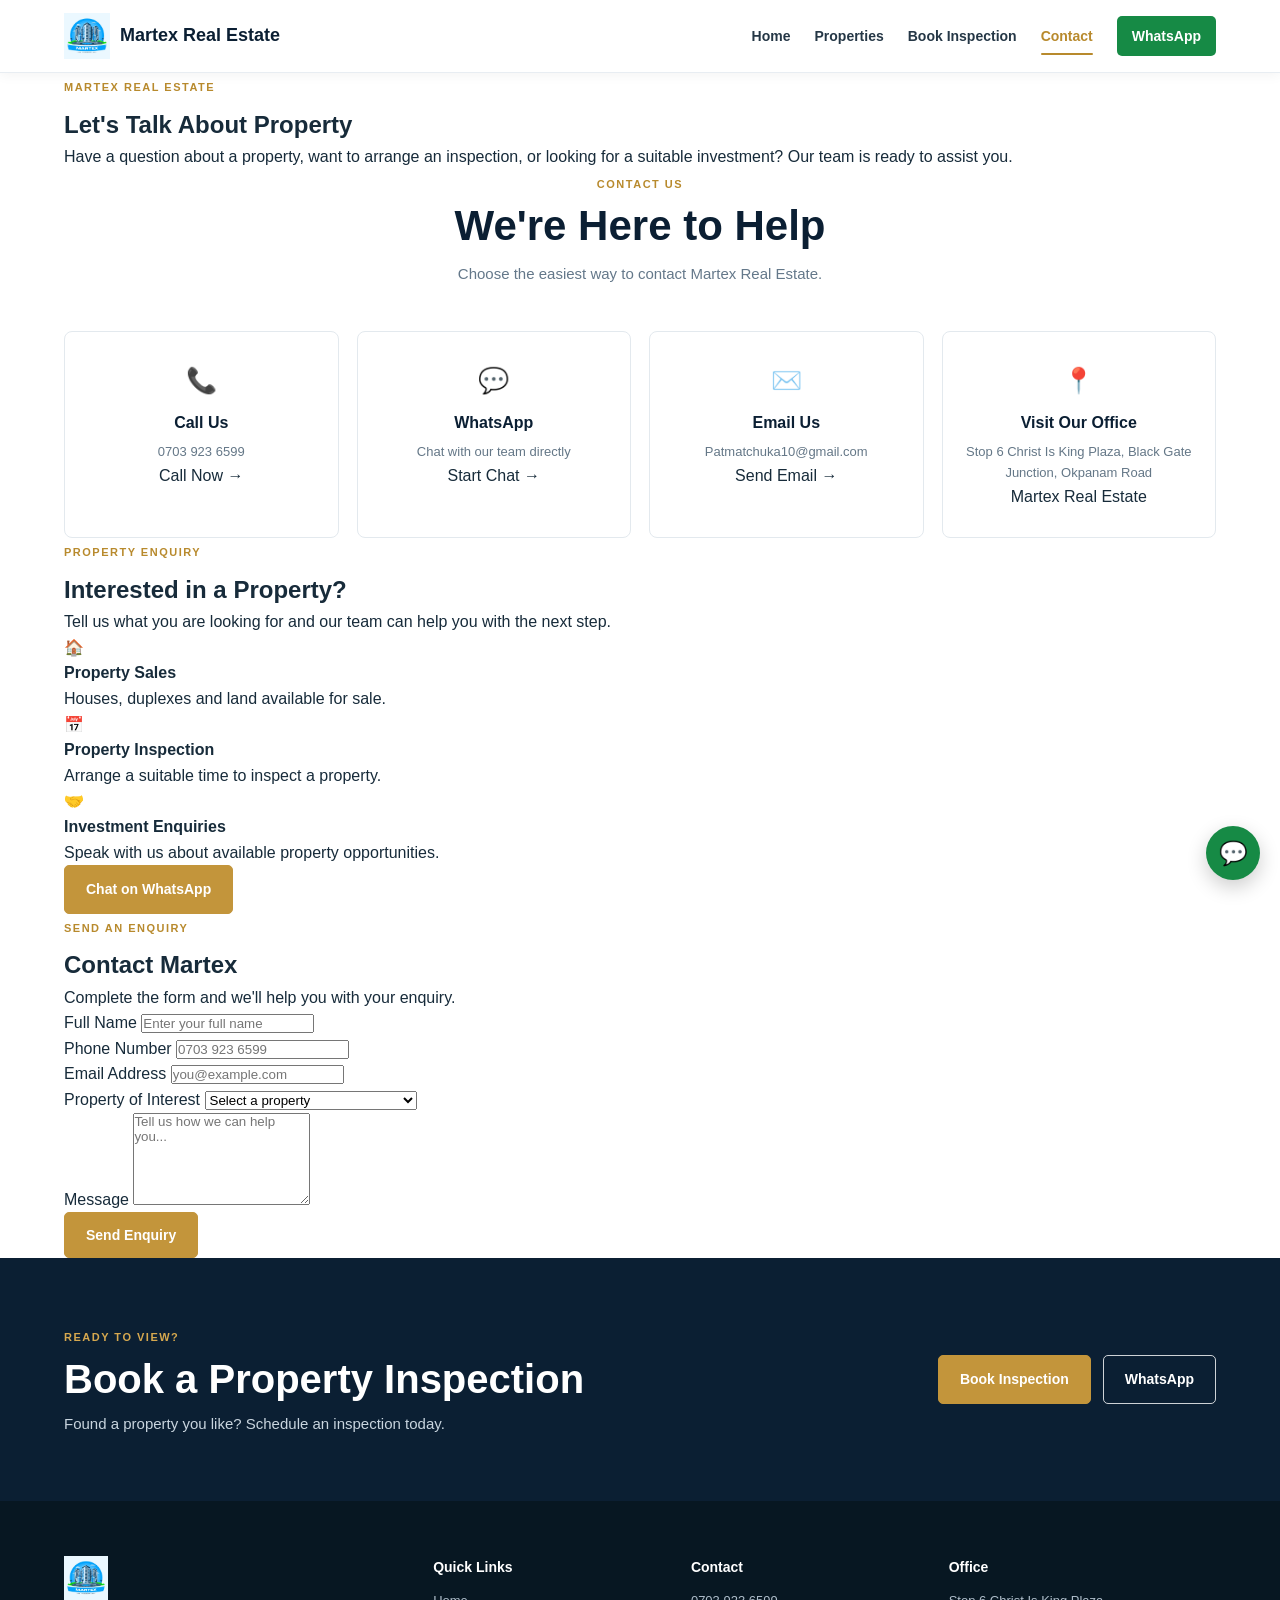
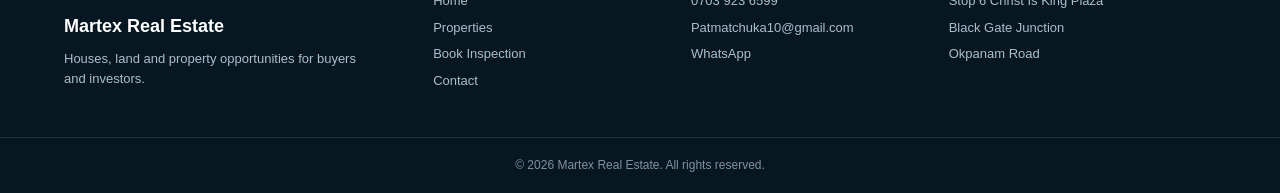
==== commit bee58cb7: "Update contact.html" ====
--- a/contact.html
+++ b/contact.html
@@ -1,572 +1,888 @@
 <!DOCTYPE html>
 <html lang="en">
+
 <head>
+
     <meta charset="UTF-8">
-    <meta name="viewport" content="width=device-width, initial-scale=1.0">
+
+    <meta
+        name="viewport"
+        content="width=device-width, initial-scale=1.0"
+    >
+
+    <meta
+        name="description"
+        content="Contact Martex Real Estate for property enquiries, land sales, houses, duplexes and inspection bookings."
+    >
+
+    <meta
+        name="theme-color"
+        content="#0b1f33"
+    >
 
     <title>Contact | Martex Real Estate</title>
 
-    <meta name="description"
-          content="Contact Martex Real Estate for property enquiries, inspections, houses, land and investment opportunities.">
-
     <link rel="stylesheet" href="style.css">
+
 </head>
 
+
 <body>
 
-<!-- =========================
+
+<!-- =====================================================
      HEADER
-========================= -->
+===================================================== -->
 
 <header class="site-header">
 
-    <div class="header-container">
-
-        <a href="index.html" class="logo-area">
+    <div class="container nav-container">
+
+        <a href="index.html" class="logo-link">
+
             <img
                 src="images/logo.png"
                 alt="Martex Real Estate Logo"
-            >
-
-            <span>
+                class="site-logo"
+            >
+
+            <span class="brand-name">
                 Martex Real Estate
             </span>
-        </a>
-
-
-        <nav class="main-nav" id="mainNav">
-
-            <a href="index.html">
-                Home
-            </a>
-
-            <a href="properties.html">
-                Properties
-            </a>
-
-            <a href="inspection.html">
-                Book Inspection
-            </a>
-
-            <a href="contact.html" class="active">
-                Contact
-            </a>
-
-        </nav>
-
-
-        <a
-            href="https://wa.me/2347039236599"
-            class="header-whatsapp"
-            target="_blank"
-        >
-            WhatsApp
+
         </a>
 
 
         <button
             class="menu-toggle"
             id="menuToggle"
+            type="button"
             aria-label="Open navigation menu"
         >
             ☰
         </button>
 
+
+        <nav class="main-nav" id="mainNav">
+
+            <a href="index.html">
+                Home
+            </a>
+
+            <a href="properties.html">
+                Properties
+            </a>
+
+            <a href="inspection.html">
+                Book Inspection
+            </a>
+
+            <a
+                href="contact.html"
+                class="active"
+            >
+                Contact
+            </a>
+
+            <a
+                href="https://wa.me/2347039236599"
+                target="_blank"
+                rel="noopener"
+                class="nav-whatsapp"
+            >
+                WhatsApp
+            </a>
+
+        </nav>
+
     </div>
 
 </header>
 
 
-<!-- =========================
-     CONTACT HERO
-========================= -->
-
-<section class="property-page-hero">
-
-    <div class="section-container">
-
-        <p class="section-label">
+
+<!-- =====================================================
+     PAGE HERO
+===================================================== -->
+
+<section class="page-hero">
+
+    <div class="container">
+
+        <span class="section-label">
             MARTEX REAL ESTATE
+        </span>
+
+        <h1>
+            Let's Talk About Property
+        </h1>
+
+        <p>
+            Have a question about a property,
+            want to arrange an inspection, or
+            looking for a suitable investment?
+            Our team is ready to assist you.
         </p>
 
-        <h1>
-            Let's Talk Property
-        </h1>
-
-        <p>
-            Whether you're interested in buying land, purchasing
-            a house, viewing a property or arranging an inspection,
-            our team is ready to assist you.
-        </p>
-
     </div>
 
 </section>
 
 
-<!-- =========================
-     CONTACT SECTION
-========================= -->
-
-<section class="contact-page-section">
-
-    <div class="section-container">
-
-        <div class="contact-page-grid">
-
-
-            <!-- =========================
-                 CONTACT INFORMATION
-            ========================== -->
-
-            <div class="contact-information">
-
-                <p class="section-label">
-                    CONTACT US
+
+<!-- =====================================================
+     CONTACT INTRO
+===================================================== -->
+
+<section class="contact-main-section">
+
+    <div class="container">
+
+        <div class="section-heading">
+
+            <span class="section-label">
+                CONTACT US
+            </span>
+
+            <h2>
+                We're Here to Help
+            </h2>
+
+            <p>
+                Choose the easiest way to contact
+                Martex Real Estate.
+            </p>
+
+        </div>
+
+
+        <div class="contact-grid">
+
+
+            <!-- PHONE -->
+
+            <a
+                href="tel:+2347039236599"
+                class="contact-card"
+            >
+
+                <div class="contact-icon">
+                    📞
+                </div>
+
+                <h3>
+                    Call Us
+                </h3>
+
+                <p>
+                    0703 923 6599
                 </p>
 
+                <span class="contact-action">
+                    Call Now →
+                </span>
+
+            </a>
+
+
+
+            <!-- WHATSAPP -->
+
+            <a
+                href="https://wa.me/2347039236599"
+                target="_blank"
+                rel="noopener"
+                class="contact-card"
+            >
+
+                <div class="contact-icon">
+                    💬
+                </div>
+
+                <h3>
+                    WhatsApp
+                </h3>
+
+                <p>
+                    Chat with our team directly
+                </p>
+
+                <span class="contact-action">
+                    Start Chat →
+                </span>
+
+            </a>
+
+
+
+            <!-- EMAIL -->
+
+            <a
+                href="mailto:Patmatchuka10@gmail.com"
+                class="contact-card"
+            >
+
+                <div class="contact-icon">
+                    ✉️
+                </div>
+
+                <h3>
+                    Email Us
+                </h3>
+
+                <p>
+                    Patmatchuka10@gmail.com
+                </p>
+
+                <span class="contact-action">
+                    Send Email →
+                </span>
+
+            </a>
+
+
+
+            <!-- OFFICE -->
+
+            <div class="contact-card">
+
+                <div class="contact-icon">
+                    📍
+                </div>
+
+                <h3>
+                    Visit Our Office
+                </h3>
+
+                <p>
+                    Stop 6 Christ Is King Plaza,
+                    Black Gate Junction,
+                    Okpanam Road
+                </p>
+
+                <span class="contact-action">
+                    Martex Real Estate
+                </span>
+
+            </div>
+
+        </div>
+
+    </div>
+
+</section>
+
+
+
+<!-- =====================================================
+     CONTACT / ENQUIRY AREA
+===================================================== -->
+
+<section class="contact-form-section">
+
+    <div class="container contact-form-layout">
+
+
+        <!-- LEFT SIDE -->
+
+        <div class="contact-info-panel">
+
+            <span class="section-label">
+                PROPERTY ENQUIRY
+            </span>
+
+            <h2>
+                Interested in a Property?
+            </h2>
+
+            <p>
+                Tell us what you are looking for and
+                our team can help you with the next step.
+            </p>
+
+
+            <div class="contact-info-item">
+
+                <span class="contact-info-icon">
+                    🏠
+                </span>
+
+                <div>
+
+                    <strong>
+                        Property Sales
+                    </strong>
+
+                    <p>
+                        Houses, duplexes and land
+                        available for sale.
+                    </p>
+
+                </div>
+
+            </div>
+
+
+            <div class="contact-info-item">
+
+                <span class="contact-info-icon">
+                    📅
+                </span>
+
+                <div>
+
+                    <strong>
+                        Property Inspection
+                    </strong>
+
+                    <p>
+                        Arrange a suitable time
+                        to inspect a property.
+                    </p>
+
+                </div>
+
+            </div>
+
+
+            <div class="contact-info-item">
+
+                <span class="contact-info-icon">
+                    🤝
+                </span>
+
+                <div>
+
+                    <strong>
+                        Investment Enquiries
+                    </strong>
+
+                    <p>
+                        Speak with us about available
+                        property opportunities.
+                    </p>
+
+                </div>
+
+            </div>
+
+
+            <a
+                href="https://wa.me/2347039236599"
+                target="_blank"
+                rel="noopener"
+                class="btn btn-primary"
+            >
+                Chat on WhatsApp
+            </a>
+
+        </div>
+
+
+
+        <!-- RIGHT SIDE FORM -->
+
+        <div class="contact-form-card">
+
+            <div class="form-header">
+
+                <span class="section-label">
+                    SEND AN ENQUIRY
+                </span>
+
                 <h2>
-                    Speak With Martex Real Estate
+                    Contact Martex
                 </h2>
 
-                <p class="contact-intro">
-                    Have a property in mind? Contact us directly
-                    and tell us what you're looking for. We can
-                    help you arrange an inspection or provide
-                    information about available properties.
+                <p>
+                    Complete the form and we'll
+                    help you with your enquiry.
                 </p>
 
-
-                <!-- PHONE -->
+            </div>
+
+
+            <form
+                id="contactForm"
+            >
+
+
+                <div class="form-group">
+
+                    <label for="name">
+                        Full Name
+                    </label>
+
+                    <input
+                        type="text"
+                        id="name"
+                        name="name"
+                        placeholder="Enter your full name"
+                        required
+                    >
+
+                </div>
+
+
+
+                <div class="form-row">
+
+
+                    <div class="form-group">
+
+                        <label for="phone">
+                            Phone Number
+                        </label>
+
+                        <input
+                            type="tel"
+                            id="phone"
+                            name="phone"
+                            placeholder="0703 923 6599"
+                            required
+                        >
+
+                    </div>
+
+
+                    <div class="form-group">
+
+                        <label for="email">
+                            Email Address
+                        </label>
+
+                        <input
+                            type="email"
+                            id="email"
+                            name="email"
+                            placeholder="you@example.com"
+                        >
+
+                    </div>
+
+                </div>
+
+
+
+                <div class="form-group">
+
+                    <label for="property">
+                        Property of Interest
+                    </label>
+
+                    <select
+                        id="property"
+                        name="property"
+                    >
+
+                        <option value="">
+                            Select a property
+                        </option>
+
+                        <option value="250m-duplex">
+                            ₦250M 4 Bedroom Duplex
+                        </option>
+
+                        <option value="30m-land">
+                            ₦30M Ogbeozoma Land
+                        </option>
+
+                        <option value="15m-land">
+                            ₦15M Ogbeobi Land
+                        </option>
+
+                        <option value="12m-land">
+                            ₦12M Major Road Land
+                        </option>
+
+                        <option value="230m-duplex">
+                            ₦230M 5 Bedroom Duplex + BQ
+                        </option>
+
+                        <option value="300m-land">
+                            ₦300M Behind Toscana Land
+                        </option>
+
+                        <option value="600m-land">
+                            ₦600M Development Land
+                        </option>
+
+                        <option value="other">
+                            Other Property
+                        </option>
+
+                    </select>
+
+                </div>
+
+
+
+                <div class="form-group">
+
+                    <label for="message">
+                        Message
+                    </label>
+
+                    <textarea
+                        id="message"
+                        name="message"
+                        rows="6"
+                        placeholder="Tell us how we can help you..."
+                        required
+                    ></textarea>
+
+                </div>
+
+
+
+                <button
+                    type="submit"
+                    class="btn btn-primary form-submit"
+                >
+                    Send Enquiry
+                </button>
+
+
+                <p
+                    id="formMessage"
+                    class="form-message"
+                ></p>
+
+            </form>
+
+        </div>
+
+    </div>
+
+</section>
+
+
+
+<!-- =====================================================
+     INSPECTION CTA
+===================================================== -->
+
+<section class="inspection-cta">
+
+    <div class="container">
+
+        <div class="cta-box">
+
+            <div>
+
+                <span class="section-label">
+                    READY TO VIEW?
+                </span>
+
+                <h2>
+                    Book a Property Inspection
+                </h2>
+
+                <p>
+                    Found a property you like?
+                    Schedule an inspection today.
+                </p>
+
+            </div>
+
+
+            <div class="cta-buttons">
 
                 <a
-                    href="tel:+2347039236599"
-                    class="contact-info-card"
+                    href="inspection.html"
+                    class="btn btn-primary"
                 >
-
-                    <div class="contact-info-icon">
-                        ☎
-                    </div>
-
-                    <div>
-
-                        <strong>
-                            Phone
-                        </strong>
-
-                        <span>
-                            07039236599
-                        </span>
-
-                    </div>
-
+                    Book Inspection
                 </a>
-
-
-                <!-- WHATSAPP -->
 
                 <a
                     href="https://wa.me/2347039236599"
                     target="_blank"
-                    class="contact-info-card"
-                >
-
-                    <div class="contact-info-icon">
-                        WA
-                    </div>
-
-                    <div>
-
-                        <strong>
-                            WhatsApp
-                        </strong>
-
-                        <span>
-                            Chat with us directly
-                        </span>
-
-                    </div>
-
-                </a>
-
-
-                <!-- EMAIL -->
-
-                <a
-                    href="mailto:Patmatchuka10@gmail.com"
-                    class="contact-info-card"
-                >
-
-                    <div class="contact-info-icon">
-                        @
-                    </div>
-
-                    <div>
-
-                        <strong>
-                            Email
-                        </strong>
-
-                        <span>
-                            Patmatchuka10@gmail.com
-                        </span>
-
-                    </div>
-
-                </a>
-
-
-                <!-- ADDRESS -->
-
-                <div class="contact-info-card">
-
-                    <div class="contact-info-icon">
-                        📍
-                    </div>
-
-                    <div>
-
-                        <strong>
-                            Business Address
-                        </strong>
-
-                        <span>
-                            Stop 6 Christ is King Plaza,<br>
-                            Black Gate Junction,<br>
-                            Okpanam Road
-                        </span>
-
-                    </div>
-
-                </div>
-
-            </div>
-
-
-            <!-- =========================
-                 CONTACT FORM
-            ========================== -->
-
-            <div class="contact-form-box">
-
-                <p class="section-label">
-                    SEND AN ENQUIRY
-                </p>
-
-                <h2>
-                    Tell Us What You're Looking For
-                </h2>
-
-                <form id="contactForm">
-
-                    <!-- NAME -->
-
-                    <div class="form-group">
-
-                        <label for="contactName">
-                            Full Name
-                        </label>
-
-                        <input
-                            type="text"
-                            id="contactName"
-                            name="name"
-                            placeholder="Enter your full name"
-                            required
-                        >
-
-                    </div>
-
-
-                    <!-- PHONE -->
-
-                    <div class="form-group">
-
-                        <label for="contactPhone">
-                            Phone Number
-                        </label>
-
-                        <input
-                            type="tel"
-                            id="contactPhone"
-                            name="phone"
-                            placeholder="Enter your phone number"
-                            required
-                        >
-
-                    </div>
-
-
-                    <!-- EMAIL -->
-
-                    <div class="form-group">
-
-                        <label for="contactEmail">
-                            Email Address
-                        </label>
-
-                        <input
-                            type="email"
-                            id="contactEmail"
-                            name="email"
-                            placeholder="Enter your email address"
-                        >
-
-                    </div>
-
-
-                    <!-- INTEREST -->
-
-                    <div class="form-group">
-
-                        <label for="contactInterest">
-                            I'm Interested In
-                        </label>
-
-                        <select
-                            id="contactInterest"
-                            name="interest"
-                            required
-                        >
-
-                            <option value="">
-                                Select an option
-                            </option>
-
-                            <option value="House">
-                                House / Duplex
-                            </option>
-
-                            <option value="Land">
-                                Land
-                            </option>
-
-                            <option value="Investment">
-                                Investment Property
-                            </option>
-
-                            <option value="Inspection">
-                                Property Inspection
-                            </option>
-
-                            <option value="Other">
-                                Other Enquiry
-                            </option>
-
-                        </select>
-
-                    </div>
-
-
-                    <!-- MESSAGE -->
-
-                    <div class="form-group">
-
-                        <label for="contactMessage">
-                            Message
-                        </label>
-
-                        <textarea
-                            id="contactMessage"
-                            name="message"
-                            rows="6"
-                            placeholder="Tell us which property you're interested in or what you're looking for..."
-                            required
-                        ></textarea>
-
-                    </div>
-
-
-                    <button
-                        type="submit"
-                        class="btn btn-primary contact-submit"
-                    >
-                        Send Enquiry
-                    </button>
-
-                </form>
-
-            </div>
-
-        </div>
-
-    </div>
-
-</section>
-
-
-<!-- =========================
-     QUICK WHATSAPP CTA
-========================= -->
-
-<section class="inspection-cta">
-
-    <div class="section-container">
-
-        <div class="inspection-box">
-
-            <div>
-
-                <p class="section-label">
-                    NEED A QUICK RESPONSE?
-                </p>
-
-                <h2>
-                    Chat With Us on WhatsApp
-                </h2>
-
-                <p>
-                    Send us a message directly and let us know
-                    which property caught your attention.
-                </p>
-
-            </div>
-
-            <a
-                href="https://wa.me/2347039236599"
-                class="btn btn-light"
-                target="_blank"
-            >
-                Chat on WhatsApp
-            </a>
-
-        </div>
-
-    </div>
-
-</section>
-
-
-<!-- =========================
-     FLOATING WHATSAPP
-========================= -->
-
-<a
-    href="https://wa.me/2347039236599"
-    class="floating-whatsapp"
-    target="_blank"
-    aria-label="Chat with Martex Real Estate on WhatsApp"
->
-    <span>
-        WhatsApp
-    </span>
-</a>
-
-
-<!-- =========================
-     FOOTER
-========================= -->
-
-<footer class="site-footer">
-
-    <div class="section-container">
-
-        <div class="footer-grid">
-
-
-            <!-- BRAND -->
-
-            <div class="footer-brand">
-
-                <img
-                    src="images/logo.png"
-                    alt="Martex Real Estate Logo"
-                >
-
-                <h3>
-                    Martex Real Estate
-                </h3>
-
-                <p>
-                    Quality homes, land and property opportunities.
-                </p>
-
-            </div>
-
-
-            <!-- LINKS -->
-
-            <div class="footer-links">
-
-                <h4>
-                    Quick Links
-                </h4>
-
-                <a href="index.html">
-                    Home
-                </a>
-
-                <a href="properties.html">
-                    Properties
-                </a>
-
-                <a href="inspection.html">
-                    Book Inspection
-                </a>
-
-                <a href="contact.html">
-                    Contact
-                </a>
-
-            </div>
-
-
-            <!-- CONTACT -->
-
-            <div class="footer-contact">
-
-                <h4>
-                    Contact
-                </h4>
-
-                <a
-                    href="tel:+2347039236599"
-                >
-                    07039236599
-                </a>
-
-                <a
-                    href="https://wa.me/2347039236599"
-                    target="_blank"
+                    rel="noopener"
+                    class="btn btn-outline"
                 >
                     WhatsApp
                 </a>
 
-                <a
-                    href="mailto:Patmatchuka10@gmail.com"
-                >
-                    Patmatchuka10@gmail.com
-                </a>
-
-                <p>
-                    Stop 6 Christ is King Plaza,<br>
-                    Black Gate Junction,<br>
-                    Okpanam Road
-                </p>
-
             </div>
 
         </div>
 
-
-        <div class="footer-bottom">
+    </div>
+
+</section>
+
+
+
+<!-- =====================================================
+     FOOTER
+===================================================== -->
+
+<footer class="site-footer">
+
+    <div class="container footer-grid">
+
+
+        <div class="footer-brand">
+
+            <img
+                src="images/logo.png"
+                alt="Martex Real Estate Logo"
+                class="footer-logo"
+            >
+
+            <h3>
+                Martex Real Estate
+            </h3>
 
             <p>
-                © 2026 Martex Real Estate. All Rights Reserved.
+                Houses, land and property opportunities
+                for buyers and investors.
             </p>
 
         </div>
 
+
+        <div class="footer-links">
+
+            <h4>
+                Quick Links
+            </h4>
+
+            <a href="index.html">
+                Home
+            </a>
+
+            <a href="properties.html">
+                Properties
+            </a>
+
+            <a href="inspection.html">
+                Book Inspection
+            </a>
+
+            <a href="contact.html">
+                Contact
+            </a>
+
+        </div>
+
+
+        <div class="footer-links">
+
+            <h4>
+                Contact
+            </h4>
+
+            <a href="tel:+2347039236599">
+                0703 923 6599
+            </a>
+
+            <a href="mailto:Patmatchuka10@gmail.com">
+                Patmatchuka10@gmail.com
+            </a>
+
+            <a
+                href="https://wa.me/2347039236599"
+                target="_blank"
+                rel="noopener"
+            >
+                WhatsApp
+            </a>
+
+        </div>
+
+
+        <div class="footer-links">
+
+            <h4>
+                Office
+            </h4>
+
+            <p>
+                Stop 6 Christ Is King Plaza
+            </p>
+
+            <p>
+                Black Gate Junction
+            </p>
+
+            <p>
+                Okpanam Road
+            </p>
+
+        </div>
+
     </div>
 
+
+    <div class="footer-bottom">
+
+        <div class="container">
+
+            <p>
+                © <span id="currentYear"></span>
+                Martex Real Estate.
+                All rights reserved.
+            </p>
+
+        </div>
+
+    </div>
+
 </footer>
 
 
-<!-- =========================
+
+<!-- =====================================================
+     WHATSAPP FLOATING BUTTON
+===================================================== -->
+
+<a
+    href="https://wa.me/2347039236599"
+    class="whatsapp-float"
+    target="_blank"
+    rel="noopener"
+    aria-label="Chat with Martex Real Estate on WhatsApp"
+>
+    <span>💬</span>
+</a>
+
+
+
+<!-- =====================================================
      JAVASCRIPT
-========================= -->
-
-<script src="script.js"></script>
+===================================================== -->
+
+<script>
+
+    /* Mobile menu */
+
+    const menuToggle =
+        document.getElementById("menuToggle");
+
+    const mainNav =
+        document.getElementById("mainNav");
+
+
+    if (menuToggle && mainNav) {
+
+        menuToggle.addEventListener(
+            "click",
+            function () {
+
+                mainNav.classList.toggle("show");
+
+            }
+        );
+
+
+        const navLinks =
+            mainNav.querySelectorAll("a");
+
+
+        navLinks.forEach(function(link) {
+
+            link.addEventListener(
+                "click",
+                function() {
+
+                    mainNav.classList.remove("show");
+
+                }
+            );
+
+        });
+
+    }
+
+
+
+    /* Current year */
+
+    const currentYear =
+        document.getElementById("currentYear");
+
+
+    if (currentYear) {
+
+        currentYear.textContent =
+            new Date().getFullYear();
+
+    }
+
+
+
+    /* Contact form */
+
+    const contactForm =
+        document.getElementById("contactForm");
+
+
+    if (contactForm) {
+
+        contactForm.addEventListener(
+            "submit",
+            function(event) {
+
+                event.preventDefault();
+
+
+                const name =
+                    document.getElementById("name").value.trim();
+
+                const phone =
+                    document.getElementById("phone").value.trim();
+
+                const email =
+                    document.getElementById("email").value.trim();
+
+                const property =
+                    document.getElementById("property").value;
+
+                const message =
+                    document.getElementById("message").value.trim();
+
+
+                const whatsappMessage =
+                    "Hello Martex Real Estate.%0A%0A" +
+                    "Name: " + encodeURIComponent(name) +
+                    "%0APhone: " + encodeURIComponent(phone) +
+                    "%0AEmail: " + encodeURIComponent(email) +
+                    "%0AProperty: " + encodeURIComponent(property || "Not specified") +
+                    "%0A%0AMessage: " + encodeURIComponent(message);
+
+
+                const whatsappURL =
+                    "https://wa.me/2347039236599?text=" +
+                    whatsappMessage;
+
+
+                window.open(
+                    whatsappURL,
+                    "_blank"
+                );
+
+
+                const formMessage =
+                    document.getElementById("formMessage");
+
+
+                if (formMessage) {
+
+                    formMessage.textContent =
+                        "Your enquiry is ready to send through WhatsApp.";
+
+                }
+
+            }
+        );
+
+    }
+
+</script>
+
 
 </body>
+
 </html>
--- a/style.css
+++ b/style.css
@@ -1,6 +1,12 @@
 /* =========================================================
    MARTEX REAL ESTATE
-   PROFESSIONAL WEBSITE STYLES
+   PROFESSIONAL RESPONSIVE WEBSITE
+   Matches the supplied index.html
+========================================================= */
+
+
+/* =========================================================
+   1. GLOBAL RESET
 ========================================================= */
 
 * {
@@ -10,1016 +16,1909 @@
 }
 
 html {
+    width: 100%;
+    min-width: 100%;
+    overflow-x: hidden;
     scroll-behavior: smooth;
 }
 
 body {
-    font-family: Arial, Helvetica, sans-serif;
+    width: 100%;
+    min-width: 0;
+    overflow-x: hidden;
+
+    font-family:
+        Arial,
+        Helvetica,
+        sans-serif;
+
     background: #ffffff;
-    color: #172033;
+    color: #172b3a;
+
     line-height: 1.6;
+
+    -webkit-font-smoothing: antialiased;
+    text-rendering: optimizeLegibility;
+}
+
+img,
+video {
+    max-width: 100%;
+}
+
+img {
+    display: block;
 }
 
 a {
     text-decoration: none;
     color: inherit;
-}
-
-img,
-video {
-    max-width: 100%;
-    display: block;
 }
 
 button,
 input,
 select,
 textarea {
-    font: inherit;
-}
-
-
-/* =========================================================
-   VARIABLES
-========================================================= */
-
-:root {
-    --navy: #101a2b;
-    --navy-light: #18263d;
-    --gold: #c6a15b;
-    --gold-light: #d8b976;
-    --white: #ffffff;
-    --light: #f6f7f9;
-    --text: #172033;
-    --muted: #6b7280;
-    --border: #e5e7eb;
-    --shadow: 0 15px 45px rgba(15, 23, 42, 0.10);
-    --radius: 14px;
-}
-
-
-/* =========================================================
-   GENERAL
-========================================================= */
-
-.section-container {
-    width: min(1180px, 92%);
-    margin: 0 auto;
-}
-
-.section-label {
-    color: var(--gold);
-    font-size: 0.78rem;
-    font-weight: 800;
-    letter-spacing: 2px;
-    text-transform: uppercase;
-    margin-bottom: 12px;
-}
-
-.section-heading {
-    display: flex;
-    justify-content: space-between;
-    align-items: end;
-    gap: 30px;
-    margin-bottom: 40px;
-}
-
-.section-heading.centered {
-    display: block;
-    text-align: center;
-    max-width: 760px;
-    margin: 0 auto 45px;
-}
-
-.section-heading h2,
-.intro-content h2,
-.why-content h2,
-.contact-grid h2,
-.inspection-box h2 {
-    color: var(--navy);
-    font-size: clamp(2rem, 4vw, 3.2rem);
-    line-height: 1.15;
-    margin-bottom: 16px;
-}
-
-.section-heading p,
-.intro-content p,
-.why-content p,
-.contact-grid p {
-    color: var(--muted);
-}
-
-
-/* =========================================================
-   HEADER
+    font-family: inherit;
+}
+
+
+/* =========================================================
+   2. MAIN CONTAINER
+========================================================= */
+
+.container {
+    width: 100%;
+    max-width: 1200px;
+
+    margin-left: auto;
+    margin-right: auto;
+
+    padding-left: 24px;
+    padding-right: 24px;
+}
+
+
+/* =========================================================
+   3. HEADER
 ========================================================= */
 
 .site-header {
-    position: sticky;
-    top: 0;
+    width: 100%;
+
+    position: relative;
     z-index: 1000;
-    background: rgba(16, 26, 43, 0.97);
-    backdrop-filter: blur(12px);
-    border-bottom: 1px solid rgba(255, 255, 255, 0.08);
-}
-
-.header-container {
-    width: min(1240px, 94%);
-    min-height: 78px;
-    margin: 0 auto;
+
+    background: #ffffff;
+
+    border-bottom: 1px solid #e8edf2;
+
+    box-shadow:
+        0 2px 12px rgba(0, 0, 0, 0.05);
+}
+
+
+/* Navigation container */
+
+.nav-container {
+    min-height: 72px;
+
     display: flex;
     align-items: center;
-    gap: 28px;
-}
-
-.logo-area {
+    justify-content: space-between;
+
+    gap: 25px;
+}
+
+
+/* =========================================================
+   4. LOGO
+========================================================= */
+
+.logo-link {
     display: flex;
     align-items: center;
-    gap: 12px;
-    color: var(--white);
-    font-size: 1.05rem;
+
+    gap: 10px;
+
+    flex-shrink: 0;
+
+    min-width: 0;
+}
+
+
+/* IMPORTANT:
+   Small professional logo.
+   It will NOT cover the homepage.
+*/
+
+.site-logo {
+    width: 46px;
+    height: 46px;
+
+    max-width: 46px;
+    max-height: 46px;
+
+    object-fit: contain;
+
+    flex-shrink: 0;
+}
+
+
+/* Company name */
+
+.brand-name {
+    color: #0b1f33;
+
+    font-size: 18px;
     font-weight: 800;
+
+    line-height: 1.2;
+
     white-space: nowrap;
 }
 
-.logo-area img {
-    width: 48px;
-    height: 48px;
-    object-fit: contain;
-    border-radius: 8px;
-}
+
+/* =========================================================
+   5. DESKTOP NAVIGATION
+========================================================= */
 
 .main-nav {
     display: flex;
     align-items: center;
-    justify-content: center;
-    gap: 28px;
-    margin-left: auto;
+
+    gap: 24px;
 }
 
 .main-nav a {
     position: relative;
-    color: rgba(255, 255, 255, 0.84);
-    font-size: 0.92rem;
+
+    color: #253746;
+
+    font-size: 14px;
     font-weight: 600;
-    padding: 28px 0;
-    transition: 0.3s ease;
-}
-
-.main-nav a:hover,
+
+    padding: 8px 0;
+
+    transition:
+        color 0.25s ease;
+}
+
+.main-nav a:hover {
+    color: #b88a2d;
+}
+
+
+/* Active page */
+
 .main-nav a.active {
-    color: var(--white);
+    color: #b88a2d;
 }
 
 .main-nav a.active::after {
     content: "";
+
     position: absolute;
+
     left: 0;
     right: 0;
-    bottom: 20px;
+    bottom: 0;
+
     height: 2px;
-    background: var(--gold);
-}
-
-.header-whatsapp {
-    background: var(--gold);
-    color: var(--navy);
-    padding: 11px 18px;
-    border-radius: 6px;
-    font-size: 0.86rem;
-    font-weight: 800;
-    transition: 0.3s ease;
-}
-
-.header-whatsapp:hover {
-    background: var(--gold-light);
-    transform: translateY(-2px);
-}
+
+    background: #b88a2d;
+
+    border-radius: 2px;
+}
+
+
+/* WhatsApp navigation button */
+
+.main-nav .nav-whatsapp {
+    padding: 9px 15px;
+
+    color: #ffffff;
+
+    background: #168a45;
+
+    border-radius: 5px;
+}
+
+.main-nav .nav-whatsapp:hover {
+    color: #ffffff;
+    background: #11733a;
+}
+
+.main-nav .nav-whatsapp::after {
+    display: none;
+}
+
+
+/* =========================================================
+   6. MOBILE MENU BUTTON
+========================================================= */
 
 .menu-toggle {
     display: none;
-    border: 0;
-    background: transparent;
-    color: white;
-    font-size: 1.7rem;
+
+    border: none;
+
+    background: #0b1f33;
+    color: #ffffff;
+
+    width: 42px;
+    height: 42px;
+
+    border-radius: 6px;
+
+    font-size: 22px;
+
     cursor: pointer;
-}
-
-
-/* =========================================================
-   HERO
-========================================================= */
-
-.hero {
+
+    align-items: center;
+    justify-content: center;
+}
+
+
+/* =========================================================
+   7. HERO
+========================================================= */
+
+.hero-section {
     position: relative;
-    min-height: 680px;
+
+    width: 100%;
+
+    min-height: 600px;
+
     display: flex;
     align-items: center;
+
     overflow: hidden;
-    background: var(--navy);
-}
+
+    background: #0b1f33;
+}
+
+
+/* Hero video */
 
 .hero-video {
     position: absolute;
+
     inset: 0;
+
     width: 100%;
     height: 100%;
+
+    max-width: none;
+
     object-fit: cover;
-}
+
+    z-index: 0;
+}
+
+
+/* Dark overlay */
 
 .hero-overlay {
     position: absolute;
+
     inset: 0;
+
+    z-index: 1;
+
     background:
         linear-gradient(
             90deg,
-            rgba(7, 13, 24, 0.92) 0%,
-            rgba(7, 13, 24, 0.68) 45%,
-            rgba(7, 13, 24, 0.25) 100%
+            rgba(5, 20, 34, 0.88) 0%,
+            rgba(5, 20, 34, 0.67) 45%,
+            rgba(5, 20, 34, 0.38) 100%
         );
 }
+
+
+/* Hero content */
 
 .hero-content {
     position: relative;
+
     z-index: 2;
-    width: min(1180px, 92%);
-    margin: 0 auto;
-    color: white;
-    padding: 100px 0;
-}
-
-.hero-label {
-    color: var(--gold-light);
-    font-size: 0.82rem;
+
+    padding-top: 80px;
+    padding-bottom: 80px;
+
+    color: #ffffff;
+}
+
+
+/* Hero badge */
+
+.hero-badge {
+    display: inline-block;
+
+    padding: 7px 12px;
+
+    margin-bottom: 18px;
+
+    border: 1px solid rgba(255, 255, 255, 0.4);
+
+    border-radius: 30px;
+
+    background:
+        rgba(255, 255, 255, 0.08);
+
+    color: #ffffff;
+
+    font-size: 11px;
+    font-weight: 700;
+
+    letter-spacing: 1.4px;
+}
+
+
+/* Hero heading */
+
+.hero-content h1 {
+    max-width: 760px;
+
+    font-size: clamp(
+        40px,
+        6vw,
+        68px
+    );
+
+    line-height: 1.05;
+
     font-weight: 800;
-    letter-spacing: 3px;
-    margin-bottom: 18px;
-}
-
-.hero h1 {
-    max-width: 780px;
-    font-size: clamp(3rem, 7vw, 6rem);
-    line-height: 0.98;
-    letter-spacing: -2px;
-    margin-bottom: 25px;
-}
-
-.hero-text {
-    max-width: 600px;
-    color: rgba(255, 255, 255, 0.82);
-    font-size: 1.08rem;
-    margin-bottom: 32px;
-}
-
-.hero-buttons {
+
+    letter-spacing: -1.5px;
+
+    margin-bottom: 20px;
+}
+
+
+/* Gold heading span */
+
+.hero-content h1 span {
+    display: block;
+
+    color: #d6a84f;
+}
+
+
+/* Hero paragraph */
+
+.hero-content > p {
+    max-width: 650px;
+
+    color: #eef3f7;
+
+    font-size: clamp(
+        16px,
+        2vw,
+        20px
+    );
+
+    line-height: 1.7;
+
+    margin-bottom: 30px;
+}
+
+
+/* =========================================================
+   8. BUTTONS
+========================================================= */
+
+.hero-buttons,
+.cta-buttons {
     display: flex;
+
     flex-wrap: wrap;
-    gap: 14px;
-}
-
-
-/* =========================================================
-   BUTTONS
-========================================================= */
+
+    gap: 12px;
+}
+
 
 .btn {
     display: inline-flex;
+
     align-items: center;
     justify-content: center;
-    min-height: 50px;
-    padding: 13px 23px;
+
+    min-height: 46px;
+
+    padding: 12px 21px;
+
+    border-radius: 5px;
+
+    font-size: 14px;
+    font-weight: 700;
+
+    transition:
+        transform 0.2s ease,
+        background 0.2s ease,
+        color 0.2s ease,
+        border-color 0.2s ease;
+}
+
+
+.btn:hover {
+    transform: translateY(-2px);
+}
+
+
+/* Primary */
+
+.btn-primary {
+    background: #c3953b;
+
+    color: #ffffff;
+
+    border: 1px solid #c3953b;
+}
+
+
+.btn-primary:hover {
+    background: #aa7c2c;
+
+    border-color: #aa7c2c;
+}
+
+
+/* Outline */
+
+.btn-outline {
+    background: transparent;
+
+    color: #ffffff;
+
+    border: 1px solid rgba(255, 255, 255, 0.8);
+}
+
+
+.btn-outline:hover {
+    background: #ffffff;
+
+    color: #0b1f33;
+
+    border-color: #ffffff;
+}
+
+
+/* =========================================================
+   9. SEARCH / INTRO SECTION
+========================================================= */
+
+.search-section {
+    width: 100%;
+
+    padding: 55px 0;
+
+    background: #f6f8fa;
+}
+
+
+.search-card {
+    width: 100%;
+
+    display: flex;
+
+    align-items: center;
+    justify-content: space-between;
+
+    gap: 35px;
+
+    padding: 35px;
+
+    background: #ffffff;
+
+    border: 1px solid #e4e9ee;
+
+    border-radius: 10px;
+
+    box-shadow:
+        0 8px 30px rgba(0, 0, 0, 0.05);
+}
+
+
+.search-heading {
+    flex: 1;
+}
+
+
+.search-heading > span {
+    display: block;
+
+    margin-bottom: 8px;
+
+    color: #b88a2d;
+
+    font-size: 11px;
+
+    font-weight: 800;
+
+    letter-spacing: 1.4px;
+}
+
+
+.search-heading h2 {
+    margin-bottom: 10px;
+
+    color: #0b1f33;
+
+    font-size: 30px;
+
+    line-height: 1.2;
+}
+
+
+.search-heading p {
+    max-width: 650px;
+
+    color: #617383;
+
+    font-size: 15px;
+}
+
+
+/* Quick links */
+
+.quick-links {
+    flex-shrink: 0;
+
+    display: grid;
+
+    grid-template-columns: 1fr 1fr;
+
+    gap: 10px;
+
+    width: 430px;
+}
+
+
+.quick-links a {
+    display: flex;
+
+    align-items: center;
+
+    min-height: 48px;
+
+    padding: 10px 13px;
+
+    background: #f7f9fb;
+
+    border: 1px solid #e3e9ee;
+
     border-radius: 6px;
-    font-size: 0.88rem;
+
+    color: #20384d;
+
+    font-size: 13px;
+
+    font-weight: 700;
+
+    transition:
+        background 0.2s ease,
+        border-color 0.2s ease,
+        transform 0.2s ease;
+}
+
+
+.quick-links a:hover {
+    background: #ffffff;
+
+    border-color: #c3953b;
+
+    transform: translateY(-2px);
+}
+
+
+/* =========================================================
+   10. SECTION HEADINGS
+========================================================= */
+
+.properties-section,
+.why-section,
+.about-section,
+.contact-section {
+    width: 100%;
+
+    padding: 80px 0;
+}
+
+
+.section-heading {
+    text-align: center;
+
+    max-width: 760px;
+
+    margin: 0 auto 45px;
+}
+
+
+.section-label {
+    display: inline-block;
+
+    margin-bottom: 9px;
+
+    color: #b88a2d;
+
+    font-size: 11px;
+
     font-weight: 800;
-    transition: 0.3s ease;
-}
-
-.btn-primary {
-    background: var(--gold);
-    color: var(--navy);
-}
-
-.btn-primary:hover {
-    background: var(--gold-light);
-    transform: translateY(-2px);
-}
-
-.btn-outline {
-    color: white;
-    border: 1px solid rgba(255, 255, 255, 0.5);
-}
-
-.btn-outline:hover {
-    background: white;
-    color: var(--navy);
-}
-
-.btn-secondary {
-    color: var(--navy);
-    border: 1px solid var(--border);
-    background: white;
-}
-
-.btn-secondary:hover {
-    border-color: var(--gold);
-    color: var(--gold);
-}
-
-.btn-light {
-    background: white;
-    color: var(--navy);
-}
-
-.btn-light:hover {
-    background: var(--gold);
-}
-
-
-/* =========================================================
-   INTRO
-========================================================= */
-
-.intro-section {
-    padding: 100px 0 60px;
-}
-
-.intro-content {
-    max-width: 760px;
-}
-
-.intro-content p {
-    font-size: 1.05rem;
-}
-
-
-/* =========================================================
-   FEATURED PROPERTY
-========================================================= */
-
-.featured-section {
-    padding: 50px 0 100px;
-}
-
-.featured-price {
-    color: var(--navy);
-    font-size: 1.3rem;
-    font-weight: 800;
-    white-space: nowrap;
-}
-
-.featured-property {
+
+    letter-spacing: 1.5px;
+}
+
+
+.section-heading h2 {
+    color: #0b1f33;
+
+    font-size: clamp(
+        28px,
+        4vw,
+        42px
+    );
+
+    line-height: 1.15;
+
+    margin-bottom: 12px;
+}
+
+
+.section-heading p {
+    color: #64788a;
+
+    font-size: 15px;
+}
+
+
+/* =========================================================
+   11. PROPERTY GRID
+========================================================= */
+
+.property-grid {
+    width: 100%;
+
     display: grid;
-    grid-template-columns: 1.35fr 1fr;
-    background: var(--light);
-    border-radius: var(--radius);
+
+    grid-template-columns:
+        repeat(3, minmax(0, 1fr));
+
+    gap: 24px;
+}
+
+
+/* Property card */
+
+.property-card {
+    width: 100%;
+
+    min-width: 0;
+
+    background: #ffffff;
+
+    border: 1px solid #e5e9ed;
+
+    border-radius: 9px;
+
     overflow: hidden;
-    box-shadow: var(--shadow);
-}
-
-.featured-video {
-    min-height: 480px;
-    background: #000;
-}
-
-.featured-video video {
+
+    box-shadow:
+        0 8px 25px rgba(0, 0, 0, 0.06);
+
+    transition:
+        transform 0.25s ease,
+        box-shadow 0.25s ease;
+}
+
+
+.property-card:hover {
+    transform: translateY(-4px);
+
+    box-shadow:
+        0 14px 35px rgba(0, 0, 0, 0.1);
+}
+
+
+/* =========================================================
+   12. PROPERTY VIDEO
+========================================================= */
+
+.property-video {
+    position: relative;
+
+    width: 100%;
+
+    height: 245px;
+
+    background: #101820;
+
+    overflow: hidden;
+}
+
+
+.property-video video {
+    display: block;
+
     width: 100%;
     height: 100%;
-    min-height: 480px;
+
+    max-width: none;
+
     object-fit: cover;
-}
-
-.featured-info {
-    padding: 50px;
-    display: flex;
-    flex-direction: column;
-    justify-content: center;
-}
+
+    background: #101820;
+}
+
+
+/* Property tag */
+
+.property-tag {
+    position: absolute;
+
+    top: 12px;
+    left: 12px;
+
+    z-index: 2;
+
+    padding: 6px 9px;
+
+    border-radius: 4px;
+
+    background: rgba(11, 31, 51, 0.9);
+
+    color: #ffffff;
+
+    font-size: 10px;
+
+    font-weight: 800;
+
+    letter-spacing: 0.6px;
+}
+
+
+/* =========================================================
+   13. PROPERTY CONTENT
+========================================================= */
+
+.property-content {
+    padding: 22px;
+}
+
+
+.property-type {
+    display: inline-block;
+
+    margin-bottom: 7px;
+
+    color: #b88a2d;
+
+    font-size: 10px;
+
+    font-weight: 800;
+
+    letter-spacing: 1px;
+}
+
+
+.property-content h3 {
+    color: #0b1f33;
+
+    font-size: 20px;
+
+    line-height: 1.25;
+
+    margin-bottom: 7px;
+}
+
 
 .property-location {
-    color: var(--gold);
-    font-size: 0.9rem;
-    font-weight: 700;
+    color: #687b8b;
+
+    font-size: 13px;
+
     margin-bottom: 12px;
 }
 
-.featured-info h3 {
-    color: var(--navy);
-    font-size: 2rem;
-    line-height: 1.15;
-    margin-bottom: 15px;
-}
-
-.featured-info > p:not(.property-location) {
-    color: var(--muted);
-    margin-bottom: 28px;
-}
-
-.property-features {
-    display: grid;
-    grid-template-columns: repeat(2, 1fr);
-    gap: 12px;
-    margin-bottom: 30px;
-}
-
-.property-features div {
-    background: white;
-    padding: 15px;
-    border-radius: 8px;
-    border: 1px solid var(--border);
-}
-
-.property-features strong {
-    display: block;
-    color: var(--navy);
-    font-size: 1rem;
-}
-
-.property-features span {
-    display: block;
-    color: var(--muted);
-    font-size: 0.78rem;
-}
+
+.property-content > p:not(.property-location) {
+    color: #607383;
+
+    font-size: 14px;
+
+    line-height: 1.65;
+
+    margin-bottom: 17px;
+}
+
+
+/* Price */
+
+.property-price {
+    color: #0b1f33;
+
+    font-size: 22px;
+
+    font-weight: 800;
+
+    margin-bottom: 16px;
+}
+
+
+/* Property buttons */
 
 .property-actions {
     display: flex;
+
     flex-wrap: wrap;
-    gap: 10px;
-}
-
-
-/* =========================================================
-   CATEGORIES
-========================================================= */
-
-.categories-section {
-    background: var(--light);
-    padding: 100px 0;
-}
-
-.category-grid {
+
+    gap: 8px;
+}
+
+
+.property-btn,
+.property-whatsapp {
+    display: inline-flex;
+
+    align-items: center;
+    justify-content: center;
+
+    min-height: 39px;
+
+    padding: 8px 12px;
+
+    border-radius: 5px;
+
+    font-size: 12px;
+
+    font-weight: 700;
+
+    transition:
+        transform 0.2s ease,
+        background 0.2s ease;
+}
+
+
+.property-btn {
+    background: #0b1f33;
+
+    color: #ffffff;
+}
+
+
+.property-btn:hover {
+    background: #173b59;
+
+    transform: translateY(-1px);
+}
+
+
+.property-whatsapp {
+    background: #168a45;
+
+    color: #ffffff;
+}
+
+
+.property-whatsapp:hover {
+    background: #117239;
+
+    transform: translateY(-1px);
+}
+
+
+/* Center button */
+
+.center-button {
+    display: flex;
+
+    justify-content: center;
+
+    margin-top: 40px;
+}
+
+
+/* =========================================================
+   14. WHY MARTEX SECTION
+========================================================= */
+
+.why-section {
+    background: #f6f8fa;
+}
+
+
+.benefits-grid {
     display: grid;
-    grid-template-columns: repeat(3, 1fr);
+
+    grid-template-columns:
+        repeat(4, minmax(0, 1fr));
+
     gap: 20px;
 }
 
-.category-card {
-    position: relative;
-    min-height: 280px;
-    overflow: hidden;
-    border-radius: var(--radius);
-    background: var(--navy);
-    color: white;
-    box-shadow: var(--shadow);
-    transition: 0.35s ease;
-}
-
-.category-card::before {
-    content: "";
-    position: absolute;
-    inset: 0;
+
+.benefit-card {
+    padding: 28px 20px;
+
+    background: #ffffff;
+
+    border: 1px solid #e5e9ed;
+
+    border-radius: 8px;
+
+    text-align: center;
+
+    transition:
+        transform 0.2s ease,
+        box-shadow 0.2s ease;
+}
+
+
+.benefit-card:hover {
+    transform: translateY(-3px);
+
+    box-shadow:
+        0 10px 25px rgba(0, 0, 0, 0.07);
+}
+
+
+.benefit-icon {
+    width: 55px;
+    height: 55px;
+
+    margin: 0 auto 16px;
+
+    display: flex;
+
+    align-items: center;
+    justify-content: center;
+
+    border-radius: 50%;
+
+    background: #f5ead2;
+
+    font-size: 25px;
+}
+
+
+.benefit-card h3 {
+    color: #0b1f33;
+
+    font-size: 17px;
+
+    margin-bottom: 8px;
+}
+
+
+.benefit-card p {
+    color: #66798a;
+
+    font-size: 13px;
+
+    line-height: 1.65;
+}
+
+
+/* =========================================================
+   15. INSPECTION CTA
+========================================================= */
+
+.inspection-cta {
+    width: 100%;
+
+    padding: 65px 0;
+
+    background: #0b1f33;
+}
+
+
+.cta-box {
+    display: flex;
+
+    align-items: center;
+    justify-content: space-between;
+
+    gap: 35px;
+}
+
+
+.cta-box .section-label {
+    color: #d6a84f;
+}
+
+
+.cta-box h2 {
+    color: #ffffff;
+
+    font-size: clamp(
+        27px,
+        4vw,
+        40px
+    );
+
+    line-height: 1.15;
+
+    margin-bottom: 10px;
+}
+
+
+.cta-box p {
+    color: #c9d5df;
+
+    font-size: 15px;
+}
+
+
+.cta-buttons {
+    flex-shrink: 0;
+}
+
+
+/* =========================================================
+   16. ABOUT SECTION
+========================================================= */
+
+.about-section {
+    background: #ffffff;
+}
+
+
+.about-grid {
+    display: grid;
+
+    grid-template-columns:
+        minmax(0, 1.5fr)
+        minmax(280px, 0.8fr);
+
+    gap: 60px;
+
+    align-items: center;
+}
+
+
+.about-content h2 {
+    max-width: 650px;
+
+    color: #0b1f33;
+
+    font-size: clamp(
+        30px,
+        4vw,
+        43px
+    );
+
+    line-height: 1.15;
+
+    margin-bottom: 18px;
+}
+
+
+.about-content p {
+    max-width: 650px;
+
+    color: #627586;
+
+    font-size: 15px;
+
+    margin-bottom: 15px;
+}
+
+
+.about-content .btn {
+    margin-top: 8px;
+}
+
+
+/* Highlight */
+
+.about-highlight {
+    padding: 40px 30px;
+
     background:
         linear-gradient(
-            180deg,
-            rgba(16, 26, 43, 0.15),
-            rgba(16, 26, 43, 0.96)
+            145deg,
+            #0b1f33,
+            #173b59
         );
-}
-
-.category-card:hover {
-    transform: translateY(-7px);
-}
-
-.category-house {
-    background:
-        linear-gradient(rgba(16, 26, 43, 0.15), rgba(16, 26, 43, 0.8)),
-        url("images/logo.png") center/cover no-repeat;
-}
-
-.category-land {
-    background:
-        linear-gradient(rgba(16, 26, 43, 0.15), rgba(16, 26, 43, 0.8)),
-        url("images/logo.png") center/cover no-repeat;
-}
-
-.category-investment {
-    background:
-        linear-gradient(rgba(16, 26, 43, 0.15), rgba(16, 26, 43, 0.8)),
-        url("images/logo.png") center/cover no-repeat;
-}
-
-.category-content {
-    position: absolute;
-    inset: 0;
-    z-index: 2;
-    display: flex;
-    flex-direction: column;
-    justify-content: end;
-    padding: 30px;
-}
-
-.category-icon {
-    font-size: 2rem;
-    margin-bottom: auto;
-}
-
-.category-content h3 {
-    font-size: 1.45rem;
-    margin-bottom: 8px;
-}
-
-.category-content p {
-    color: rgba(255, 255, 255, 0.76);
-    font-size: 0.9rem;
-    margin-bottom: 16px;
-}
-
-.category-link {
-    color: var(--gold-light);
+
+    border-radius: 10px;
+
+    color: #ffffff;
+
+    text-align: center;
+}
+
+
+.highlight-number {
+    color: #d6a84f;
+
+    font-size: 60px;
+
     font-weight: 800;
-    font-size: 0.88rem;
-}
-
-
-/* =========================================================
-   VIDEO SHOWCASE
-========================================================= */
-
-.showcase-section {
-    padding: 100px 0;
-}
-
-.video-grid {
-    display: grid;
-    grid-template-columns: repeat(3, 1fr);
-    gap: 24px;
-}
-
-.video-card {
-    background: white;
-    border: 1px solid var(--border);
-    border-radius: var(--radius);
-    overflow: hidden;
-    box-shadow: 0 8px 25px rgba(15, 23, 42, 0.06);
-    transition: 0.3s ease;
-}
-
-.video-card:hover {
-    transform: translateY(-5px);
-    box-shadow: var(--shadow);
-}
-
-.video-card video {
-    width: 100%;
-    height: 235px;
-    object-fit: cover;
-    background: #111;
-}
-
-.video-card-content {
-    padding: 22px;
-}
-
-.property-type {
-    color: var(--gold);
-    font-size: 0.7rem;
-    font-weight: 800;
-    letter-spacing: 1.5px;
-}
-
-.video-card h3 {
-    color: var(--navy);
-    font-size: 1.2rem;
-    margin: 7px 0;
-}
-
-.video-card p {
-    color: var(--muted);
-    font-size: 0.88rem;
-    margin-bottom: 10px;
-}
-
-.video-card strong {
-    color: var(--navy);
-    font-size: 1rem;
-}
-
-.center-button {
-    text-align: center;
-    margin-top: 45px;
-}
-
-
-/* =========================================================
-   WHY SECTION
-========================================================= */
-
-.why-section {
-    background: var(--light);
-    padding: 100px 0;
-}
-
-.why-grid {
-    display: grid;
-    grid-template-columns: 0.9fr 1.1fr;
-    gap: 80px;
-    align-items: center;
-}
-
-.why-content > p:not(.section-label) {
-    max-width: 570px;
-    margin-bottom: 28px;
-}
-
-.why-features {
-    display: grid;
-    gap: 10px;
-}
-
-.why-item {
-    display: flex;
-    gap: 22px;
-    padding: 22px;
-    background: white;
-    border: 1px solid var(--border);
-    border-radius: 10px;
-}
-
-.why-item > span {
-    color: var(--gold);
-    font-size: 0.8rem;
-    font-weight: 800;
-}
-
-.why-item h3 {
-    color: var(--navy);
-    font-size: 1rem;
-    margin-bottom: 5px;
-}
-
-.why-item p {
-    color: var(--muted);
-    font-size: 0.86rem;
-}
-
-
-/* =========================================================
-   INSPECTION CTA
-========================================================= */
-
-.inspection-cta {
-    padding: 70px 0;
-    background: var(--navy);
-}
-
-.inspection-box {
-    display: flex;
-    align-items: center;
-    justify-content: space-between;
-    gap: 40px;
-}
-
-.inspection-box h2 {
-    color: white;
-}
-
-.inspection-box p:not(.section-label) {
-    color: rgba(255, 255, 255, 0.72);
-}
-
-
-/* =========================================================
-   CONTACT PREVIEW
-========================================================= */
-
-.contact-preview {
-    padding: 100px 0;
-}
+
+    line-height: 1;
+}
+
+
+.highlight-title {
+    margin-top: 12px;
+
+    font-size: 18px;
+
+    font-weight: 700;
+}
+
+
+.about-highlight p {
+    margin-top: 10px;
+
+    color: #c8d5df;
+
+    font-size: 14px;
+}
+
+
+/* =========================================================
+   17. CONTACT SECTION
+========================================================= */
+
+.contact-section {
+    background: #f6f8fa;
+}
+
 
 .contact-grid {
     display: grid;
-    grid-template-columns: 1fr 0.8fr;
-    gap: 80px;
-    align-items: center;
-}
-
-.contact-details {
+
+    grid-template-columns:
+        repeat(4, minmax(0, 1fr));
+
+    gap: 18px;
+}
+
+
+.contact-card {
+    display: block;
+
+    padding: 28px 18px;
+
+    background: #ffffff;
+
+    border: 1px solid #e3e9ee;
+
+    border-radius: 8px;
+
+    text-align: center;
+
+    transition:
+        transform 0.2s ease,
+        box-shadow 0.2s ease;
+}
+
+
+.contact-card:hover {
+    transform: translateY(-3px);
+
+    box-shadow:
+        0 10px 25px rgba(0, 0, 0, 0.07);
+}
+
+
+.contact-icon {
+    font-size: 25px;
+
+    margin-bottom: 10px;
+}
+
+
+.contact-card h3 {
+    color: #0b1f33;
+
+    font-size: 16px;
+
+    margin-bottom: 6px;
+}
+
+
+.contact-card p {
+    color: #647787;
+
+    font-size: 13px;
+
+    word-break: break-word;
+}
+
+
+/* =========================================================
+   18. FOOTER
+========================================================= */
+
+.site-footer {
+    width: 100%;
+
+    background: #071722;
+
+    color: #ffffff;
+
+    padding-top: 55px;
+}
+
+
+.footer-grid {
     display: grid;
-    gap: 15px;
-}
-
-.contact-details > *,
-.contact-details a {
-    padding: 20px;
-    background: var(--light);
-    border-radius: 10px;
-    border: 1px solid var(--border);
-}
-
-.contact-details strong {
+
+    grid-template-columns:
+        1.5fr
+        1fr
+        1fr
+        1.2fr;
+
+    gap: 35px;
+
+    padding-bottom: 40px;
+}
+
+
+/* Footer logo */
+
+.footer-logo {
+    width: 44px;
+    height: 44px;
+
+    object-fit: contain;
+
+    margin-bottom: 12px;
+}
+
+
+.footer-brand h3 {
+    color: #ffffff;
+
+    font-size: 18px;
+
+    margin-bottom: 8px;
+}
+
+
+.footer-brand p {
+    max-width: 300px;
+
+    color: #aebdca;
+
+    font-size: 13px;
+}
+
+
+.footer-links h4 {
+    color: #ffffff;
+
+    font-size: 14px;
+
+    margin-bottom: 13px;
+}
+
+
+.footer-links a,
+.footer-links p {
     display: block;
-    color: var(--navy);
-    font-size: 0.8rem;
-    text-transform: uppercase;
-    letter-spacing: 1px;
-    margin-bottom: 5px;
-}
-
-.contact-details span,
-.contact-details p {
-    display: block;
-    color: var(--muted);
-    font-size: 0.9rem;
-}
-
-
-/* =========================================================
-   FLOATING WHATSAPP
-========================================================= */
-
-.floating-whatsapp {
+
+    color: #aebdca;
+
+    font-size: 13px;
+
+    margin-bottom: 7px;
+
+    line-height: 1.5;
+}
+
+
+.footer-links a:hover {
+    color: #d6a84f;
+}
+
+
+/* Footer bottom */
+
+.footer-bottom {
+    width: 100%;
+
+    border-top:
+        1px solid rgba(255,255,255,0.1);
+
+    padding: 18px 0;
+}
+
+
+.footer-bottom p {
+    color: #7f93a4;
+
+    font-size: 12px;
+
+    text-align: center;
+}
+
+
+/* =========================================================
+   19. FLOATING WHATSAPP
+========================================================= */
+
+.whatsapp-float {
     position: fixed;
+
     right: 20px;
     bottom: 20px;
-    z-index: 900;
-    background: #25d366;
-    color: white;
-    padding: 13px 18px;
-    border-radius: 50px;
-    font-size: 0.82rem;
-    font-weight: 800;
-    box-shadow: 0 8px 25px rgba(0, 0, 0, 0.2);
-    transition: 0.3s ease;
-}
-
-.floating-whatsapp:hover {
-    transform: translateY(-3px);
-}
-
-
-/* =========================================================
-   FOOTER
-========================================================= */
-
-.site-footer {
-    background: #0b1220;
-    color: white;
-    padding: 70px 0 0;
-}
-
-.footer-grid {
-    display: grid;
-    grid-template-columns: 1.4fr 0.7fr 1fr;
-    gap: 60px;
-    padding-bottom: 55px;
-}
-
-.footer-brand img {
-    width: 55px;
-    height: 55px;
-    object-fit: contain;
-    margin-bottom: 15px;
-}
-
-.footer-brand h3 {
-    font-size: 1.2rem;
-    margin-bottom: 8px;
-}
-
-.footer-brand p,
-.footer-contact p {
-    color: rgba(255, 255, 255, 0.6);
-    font-size: 0.88rem;
-}
-
-.footer-links,
-.footer-contact {
+
+    z-index: 2000;
+
+    width: 54px;
+    height: 54px;
+
     display: flex;
-    flex-direction: column;
-    align-items: flex-start;
-}
-
-.footer-links h4,
-.footer-contact h4 {
-    color: var(--gold-light);
-    margin-bottom: 18px;
-}
-
-.footer-links a,
-.footer-contact a {
-    color: rgba(255, 255, 255, 0.72);
-    font-size: 0.88rem;
-    margin-bottom: 9px;
-    transition: 0.3s ease;
-}
-
-.footer-links a:hover,
-.footer-contact a:hover {
-    color: white;
-}
-
-.footer-bottom {
-    padding: 22px 0;
-    border-top: 1px solid rgba(255, 255, 255, 0.08);
-}
-
-.footer-bottom p {
-    color: rgba(255, 255, 255, 0.5);
-    font-size: 0.78rem;
-    text-align: center;
-}
-
-
-/* =========================================================
-   MOBILE
-========================================================= */
-
-@media (max-width: 900px) {
-
-    .header-container {
-        min-height: 70px;
-    }
+
+    align-items: center;
+    justify-content: center;
+
+    border-radius: 50%;
+
+    background: #168a45;
+
+    color: #ffffff;
+
+    box-shadow:
+        0 7px 20px rgba(0, 0, 0, 0.2);
+
+    transition:
+        transform 0.2s ease,
+        background 0.2s ease;
+}
+
+
+.whatsapp-float:hover {
+    background: #117239;
+
+    transform: scale(1.06);
+}
+
+
+.whatsapp-float span {
+    font-size: 23px;
+}
+
+
+/* =========================================================
+   20. TABLET / iPAD
+========================================================= */
+
+@media (max-width: 1000px) {
+
+    .container {
+        padding-left: 20px;
+        padding-right: 20px;
+    }
+
+
+    .nav-container {
+        min-height: 68px;
+
+        gap: 15px;
+    }
+
+
+    .site-logo {
+        width: 42px;
+        height: 42px;
+
+        max-width: 42px;
+        max-height: 42px;
+    }
+
+
+    .brand-name {
+        font-size: 16px;
+    }
+
+
+    .main-nav {
+        gap: 14px;
+    }
+
+
+    .main-nav a {
+        font-size: 12px;
+    }
+
+
+    .property-grid {
+        grid-template-columns:
+            repeat(2, minmax(0, 1fr));
+    }
+
+
+    .benefits-grid {
+        grid-template-columns:
+            repeat(2, minmax(0, 1fr));
+    }
+
+
+    .contact-grid {
+        grid-template-columns:
+            repeat(2, minmax(0, 1fr));
+    }
+
+
+    .footer-grid {
+        grid-template-columns:
+            repeat(2, minmax(0, 1fr));
+    }
+
+
+    .search-card {
+        flex-direction: column;
+
+        align-items: stretch;
+    }
+
+
+    .quick-links {
+        width: 100%;
+    }
+}
+
+
+/* =========================================================
+   21. iPAD PORTRAIT / SMALL TABLET
+========================================================= */
+
+@media (max-width: 760px) {
+
+    .nav-container {
+        min-height: 64px;
+
+        padding-top: 6px;
+        padding-bottom: 6px;
+    }
+
+
+    .site-logo {
+        width: 39px;
+        height: 39px;
+
+        max-width: 39px;
+        max-height: 39px;
+    }
+
+
+    .brand-name {
+        font-size: 15px;
+    }
+
+
+    /* Show menu button */
+
+    .menu-toggle {
+        display: flex;
+
+        flex-shrink: 0;
+    }
+
+
+    /* Mobile navigation */
 
     .main-nav {
         position: absolute;
+
+        top: 100%;
         left: 0;
         right: 0;
-        top: 70px;
+
+        width: 100%;
+
         display: none;
+
         flex-direction: column;
+
         align-items: stretch;
+
         gap: 0;
-        margin: 0;
-        padding: 10px 5%;
-        background: var(--navy);
-        border-top: 1px solid rgba(255,255,255,0.08);
-    }
+
+        padding: 8px 20px 15px;
+
+        background: #ffffff;
+
+        border-bottom: 1px solid #e2e8ed;
+
+        box-shadow:
+            0 10px 20px rgba(0,0,0,0.08);
+    }
+
 
     .main-nav.show {
         display: flex;
     }
 
+
     .main-nav a {
-        padding: 15px 0;
-        border-bottom: 1px solid rgba(255,255,255,0.07);
-    }
+        width: 100%;
+
+        padding: 12px 4px;
+
+        font-size: 14px;
+
+        border-bottom: 1px solid #edf0f2;
+    }
+
+
+    .main-nav a:last-child {
+        border-bottom: none;
+    }
+
 
     .main-nav a.active::after {
         display: none;
     }
 
-    .header-whatsapp {
-        margin-left: auto;
-    }
+
+    .main-nav .nav-whatsapp {
+        margin-top: 8px;
+
+        text-align: center;
+
+        border-bottom: none;
+
+        border-radius: 5px;
+    }
+
+
+    /* Hero */
+
+    .hero-section {
+        min-height: 520px;
+    }
+
+
+    .hero-content {
+        padding-top: 65px;
+        padding-bottom: 65px;
+    }
+
+
+    .hero-content h1 {
+        font-size: clamp(
+            36px,
+            8vw,
+            55px
+        );
+    }
+
+
+    .hero-content > p {
+        font-size: 16px;
+    }
+
+
+    /* Search */
+
+    .search-card {
+        padding: 26px;
+    }
+
+
+    .quick-links {
+        grid-template-columns: 1fr;
+    }
+
+
+    /* CTA */
+
+    .cta-box {
+        flex-direction: column;
+
+        align-items: flex-start;
+    }
+
+
+    /* About */
+
+    .about-grid {
+        grid-template-columns: 1fr;
+
+        gap: 35px;
+    }
+}
+
+
+/* =========================================================
+   22. ANDROID / MOBILE
+========================================================= */
+
+@media (max-width: 600px) {
+
+    .container {
+        padding-left: 15px;
+        padding-right: 15px;
+    }
+
+
+    /* Header */
+
+    .nav-container {
+        min-height: 60px;
+    }
+
+
+    .logo-link {
+        gap: 7px;
+    }
+
+
+    .site-logo {
+        width: 35px;
+        height: 35px;
+
+        max-width: 35px;
+        max-height: 35px;
+    }
+
+
+    .brand-name {
+        font-size: 14px;
+    }
+
 
     .menu-toggle {
-        display: block;
-    }
-
-    .featured-property,
-    .why-grid,
+        width: 39px;
+        height: 39px;
+
+        font-size: 20px;
+    }
+
+
+    /* Hero */
+
+    .hero-section {
+        min-height: 470px;
+    }
+
+
+    .hero-content {
+        padding-top: 50px;
+        padding-bottom: 50px;
+    }
+
+
+    .hero-badge {
+        font-size: 9px;
+
+        padding: 6px 9px;
+
+        letter-spacing: 1px;
+    }
+
+
+    .hero-content h1 {
+        font-size: 34px;
+
+        letter-spacing: -0.7px;
+    }
+
+
+    .hero-content > p {
+        font-size: 15px;
+
+        line-height: 1.6;
+    }
+
+
+    .hero-buttons {
+        flex-direction: column;
+
+        align-items: stretch;
+
+        max-width: 320px;
+    }
+
+
+    .hero-buttons .btn {
+        width: 100%;
+    }
+
+
+    /* Sections */
+
+    .properties-section,
+    .why-section,
+    .about-section,
+    .contact-section {
+        padding: 60px 0;
+    }
+
+
+    .section-heading {
+        margin-bottom: 32px;
+    }
+
+
+    .section-heading h2 {
+        font-size: 30px;
+    }
+
+
+    /* Properties */
+
+    .property-grid {
+        grid-template-columns: 1fr;
+
+        gap: 20px;
+    }
+
+
+    .property-video {
+        height: 235px;
+    }
+
+
+    .property-content {
+        padding: 20px;
+    }
+
+
+    .property-content h3 {
+        font-size: 19px;
+    }
+
+
+    .property-price {
+        font-size: 21px;
+    }
+
+
+    .property-actions {
+        display: grid;
+
+        grid-template-columns: 1fr 1fr;
+    }
+
+
+    .property-btn,
+    .property-whatsapp {
+        width: 100%;
+    }
+
+
+    /* Benefits */
+
+    .benefits-grid {
+        grid-template-columns: 1fr;
+    }
+
+
+    /* Contact */
+
     .contact-grid {
         grid-template-columns: 1fr;
     }
 
-    .featured-video,
-    .featured-video video {
-        min-height: 400px;
-    }
-
-    .category-grid {
-        grid-template-columns: 1fr;
-    }
-
-    .video-grid {
-        grid-template-columns: repeat(2, 1fr);
-    }
-
-    .why-grid {
-        gap: 45px;
-    }
-
-    .footer-grid {
-        grid-template-columns: 1fr 1fr;
-    }
-}
-
-
-@media (max-width: 600px) {
-
-    .section-container {
-        width: min(92%, 500px);
-    }
-
-    .logo-area span {
-        font-size: 0.9rem;
-    }
-
-    .logo-area img {
-        width: 42px;
-        height: 42px;
-    }
-
-    .header-whatsapp {
-        display: none;
-    }
-
-    .hero {
-        min-height: 620px;
-    }
-
-    .hero-content {
-        padding: 80px 0;
-    }
-
-    .hero h1 {
-        font-size: clamp(2.6rem, 12vw, 4rem);
-        letter-spacing: -1px;
-    }
-
-    .hero-text {
-        font-size: 0.98rem;
-    }
-
-    .hero-buttons {
-        flex-direction: column;
-        align-items: stretch;
-    }
-
-    .hero-buttons .btn {
-        width: 100%;
-    }
-
-    .intro-section,
-    .featured-section,
-    .categories-section,
-    .showcase-section,
-    .why-section,
-    .contact-preview {
-        padding: 70px 0;
-    }
-
-    .section-heading {
-        display: block;
-    }
-
-    .featured-price {
-        display: block;
-        margin-top: 15px;
-    }
-
-    .featured-info {
-        padding: 30px 24px;
-    }
-
-    .featured-video,
-    .featured-video video {
-        min-height: 280px;
-    }
-
-    .property-actions {
-        flex-direction: column;
-    }
-
-    .property-actions .btn {
-        width: 100%;
-    }
-
-    .video-grid {
-        grid-template-columns: 1fr;
-    }
-
-    .video-card video {
-        height: 250px;
-    }
-
-    .inspection-box {
-        flex-direction: column;
-        align-items: flex-start;
-    }
-
-    .inspection-box .btn {
-        width: 100%;
-    }
-
-    .contact-grid {
-        gap: 35px;
-    }
+
+    /* Footer */
 
     .footer-grid {
         grid-template-columns: 1fr;
-        gap: 35px;
-    }
-
-    .floating-whatsapp {
+
+        gap: 28px;
+    }
+
+
+    .footer-brand p {
+        max-width: 100%;
+    }
+
+
+    /* Floating WhatsApp */
+
+    .whatsapp-float {
+        width: 49px;
+        height: 49px;
+
         right: 14px;
         bottom: 14px;
-        padding: 12px 15px;
-    }
-}
-
-
-/* =========================================================
-   ACCESSIBILITY / REDUCED MOTION
+    }
+
+
+    .whatsapp-float span {
+        font-size: 21px;
+    }
+}
+
+
+/* =========================================================
+   23. VERY SMALL ANDROID PHONES
+========================================================= */
+
+@media (max-width: 390px) {
+
+    .container {
+        padding-left: 12px;
+        padding-right: 12px;
+    }
+
+
+    .site-logo {
+        width: 32px;
+        height: 32px;
+
+        max-width: 32px;
+        max-height: 32px;
+    }
+
+
+    .brand-name {
+        font-size: 13px;
+    }
+
+
+    .hero-section {
+        min-height: 450px;
+    }
+
+
+    .hero-content h1 {
+        font-size: 29px;
+    }
+
+
+    .hero-content > p {
+        font-size: 14px;
+    }
+
+
+    .search-card {
+        padding: 22px 17px;
+    }
+
+
+    .search-heading h2 {
+        font-size: 25px;
+    }
+
+
+    .property-video {
+        height: 220px;
+    }
+
+
+    .property-actions {
+        grid-template-columns: 1fr;
+    }
+
+
+    .property-btn,
+    .property-whatsapp {
+        width: 100%;
+    }
+}
+
+
+/* =========================================================
+   24. LANDSCAPE MOBILE
+========================================================= */
+
+@media (max-height: 500px) and (orientation: landscape) {
+
+    .hero-section {
+        min-height: 500px;
+    }
+
+
+    .hero-content {
+        padding-top: 40px;
+        padding-bottom: 40px;
+    }
+}
+
+
+/* =========================================================
+   25. ACCESSIBILITY / REDUCED MOTION
 ========================================================= */
 
 @media (prefers-reduced-motion: reduce) {
@@ -1027,217 +1926,12 @@
     html {
         scroll-behavior: auto;
     }
+
 
     *,
     *::before,
     *::after {
         transition: none !important;
-    }
-}
-/* =========================================================
-   PROPERTIES PAGE
-========================================================= */
-
-.property-page-hero {
-    background: var(--navy);
-    color: white;
-    padding: 100px 0 85px;
-}
-
-.property-page-hero h1 {
-    font-size: clamp(2.5rem, 6vw, 4.5rem);
-    line-height: 1;
-    margin-bottom: 20px;
-}
-
-.property-page-hero > div > p:last-child {
-    max-width: 700px;
-    color: rgba(255,255,255,0.72);
-}
-
-.property-filter-section {
-    background: white;
-    border-bottom: 1px solid var(--border);
-    padding: 22px 0;
-    position: sticky;
-    top: 78px;
-    z-index: 100;
-}
-
-.property-filter {
-    display: flex;
-    flex-wrap: wrap;
-    gap: 10px;
-}
-
-.filter-btn {
-    border: 1px solid var(--border);
-    background: white;
-    color: var(--navy);
-    padding: 10px 17px;
-    border-radius: 5px;
-    cursor: pointer;
-    font-weight: 700;
-    font-size: 0.82rem;
-    transition: 0.3s ease;
-}
-
-.filter-btn:hover,
-.filter-btn.active {
-    background: var(--navy);
-    color: white;
-    border-color: var(--navy);
-}
-
-.properties-section {
-    padding: 80px 0 100px;
-    background: var(--light);
-}
-
-.properties-grid {
-    display: grid;
-    grid-template-columns: repeat(2, 1fr);
-    gap: 28px;
-}
-
-.property-card {
-    background: white;
-    border-radius: var(--radius);
-    overflow: hidden;
-    border: 1px solid var(--border);
-    box-shadow: 0 8px 25px rgba(15,23,42,0.06);
-    transition: 0.3s ease;
-}
-
-.property-card:hover {
-    transform: translateY(-5px);
-    box-shadow: var(--shadow);
-}
-
-.property-card.hidden {
-    display: none;
-}
-
-.property-video {
-    position: relative;
-    background: #000;
-}
-
-.property-video video {
-    width: 100%;
-    height: 320px;
-    object-fit: cover;
-}
-
-.property-badge {
-    position: absolute;
-    top: 15px;
-    left: 15px;
-    background: var(--gold);
-    color: var(--navy);
-    padding: 7px 11px;
-    border-radius: 4px;
-    font-size: 0.68rem;
-    font-weight: 900;
-    letter-spacing: 1px;
-}
-
-.property-card-body {
-    padding: 27px;
-}
-
-.property-card-body h2 {
-    color: var(--navy);
-    font-size: 1.45rem;
-    line-height: 1.2;
-    margin: 7px 0;
-}
-
-.property-card-body > p:not(.property-location) {
-    color: var(--muted);
-    font-size: 0.9rem;
-    margin-bottom: 18px;
-}
-
-.property-card-features {
-    display: flex;
-    flex-wrap: wrap;
-    gap: 7px;
-    margin-bottom: 22px;
-}
-
-.property-card-features span {
-    background: var(--light);
-    color: var(--navy);
-    border-radius: 4px;
-    padding: 7px 9px;
-    font-size: 0.72rem;
-    font-weight: 700;
-}
-
-.property-card-bottom {
-    display: flex;
-    justify-content: space-between;
-    align-items: center;
-    gap: 15px;
-    padding-top: 18px;
-    border-top: 1px solid var(--border);
-}
-
-.property-card-bottom strong {
-    color: var(--navy);
-    font-size: 1rem;
-}
-
-.property-card-bottom .btn {
-    white-space: nowrap;
-}
-
-@media (max-width: 900px) {
-
-    .properties-grid {
-        grid-template-columns: 1fr;
-    }
-
-    .property-filter-section {
-        top: 70px;
-    }
-}
-
-@media (max-width: 600px) {
-
-    .property-page-hero {
-        padding: 75px 0 65px;
-    }
-
-    .properties-section {
-        padding: 55px 0 75px;
-    }
-
-    .property-filter {
-        overflow-x: auto;
-        flex-wrap: nowrap;
-        padding-bottom: 4px;
-    }
-
-    .filter-btn {
-        flex: 0 0 auto;
-    }
-
-    .property-video video {
-        height: 250px;
-    }
-
-    .property-card-body {
-        padding: 22px;
-    }
-
-    .property-card-bottom {
-        align-items: flex-start;
-        flex-direction: column;
-    }
-
-    .property-card-bottom .btn {
-        width: 100%;
-    }
-}
+        animation: none !important;
+    }
+}
